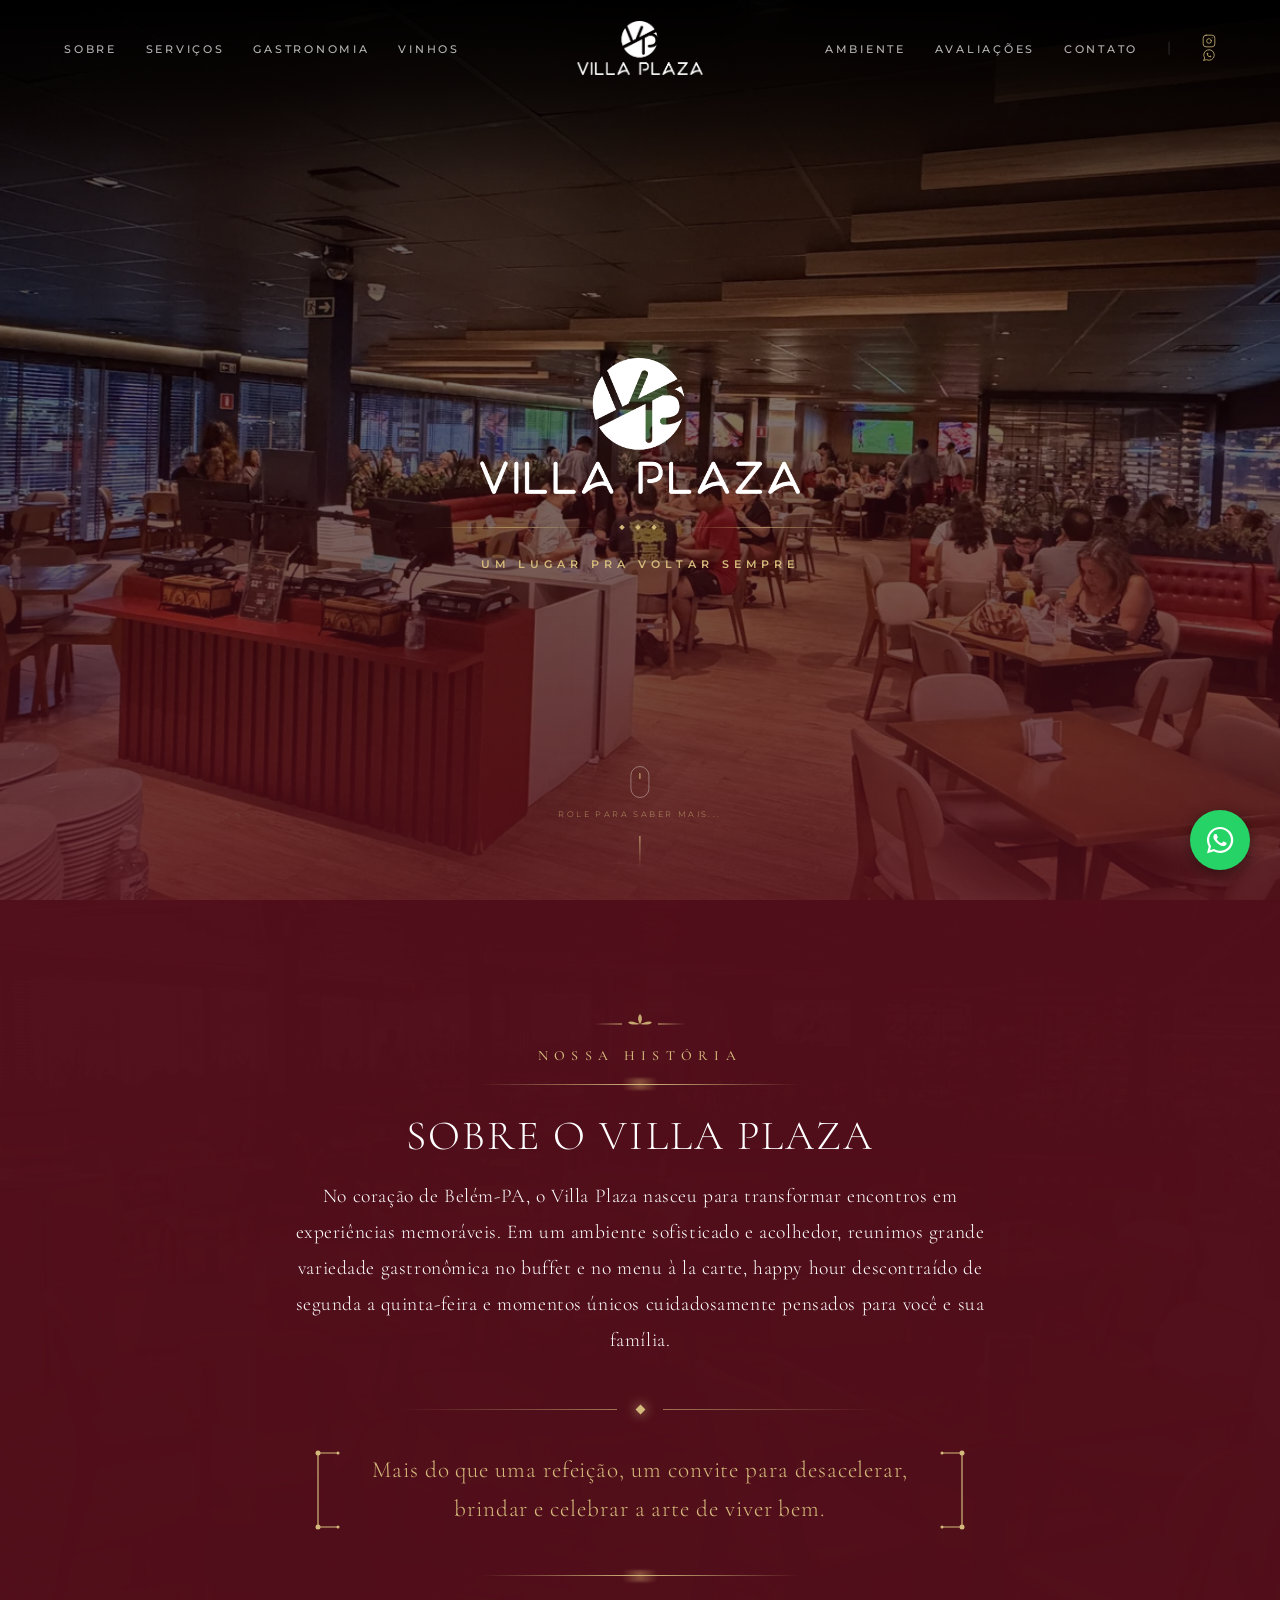
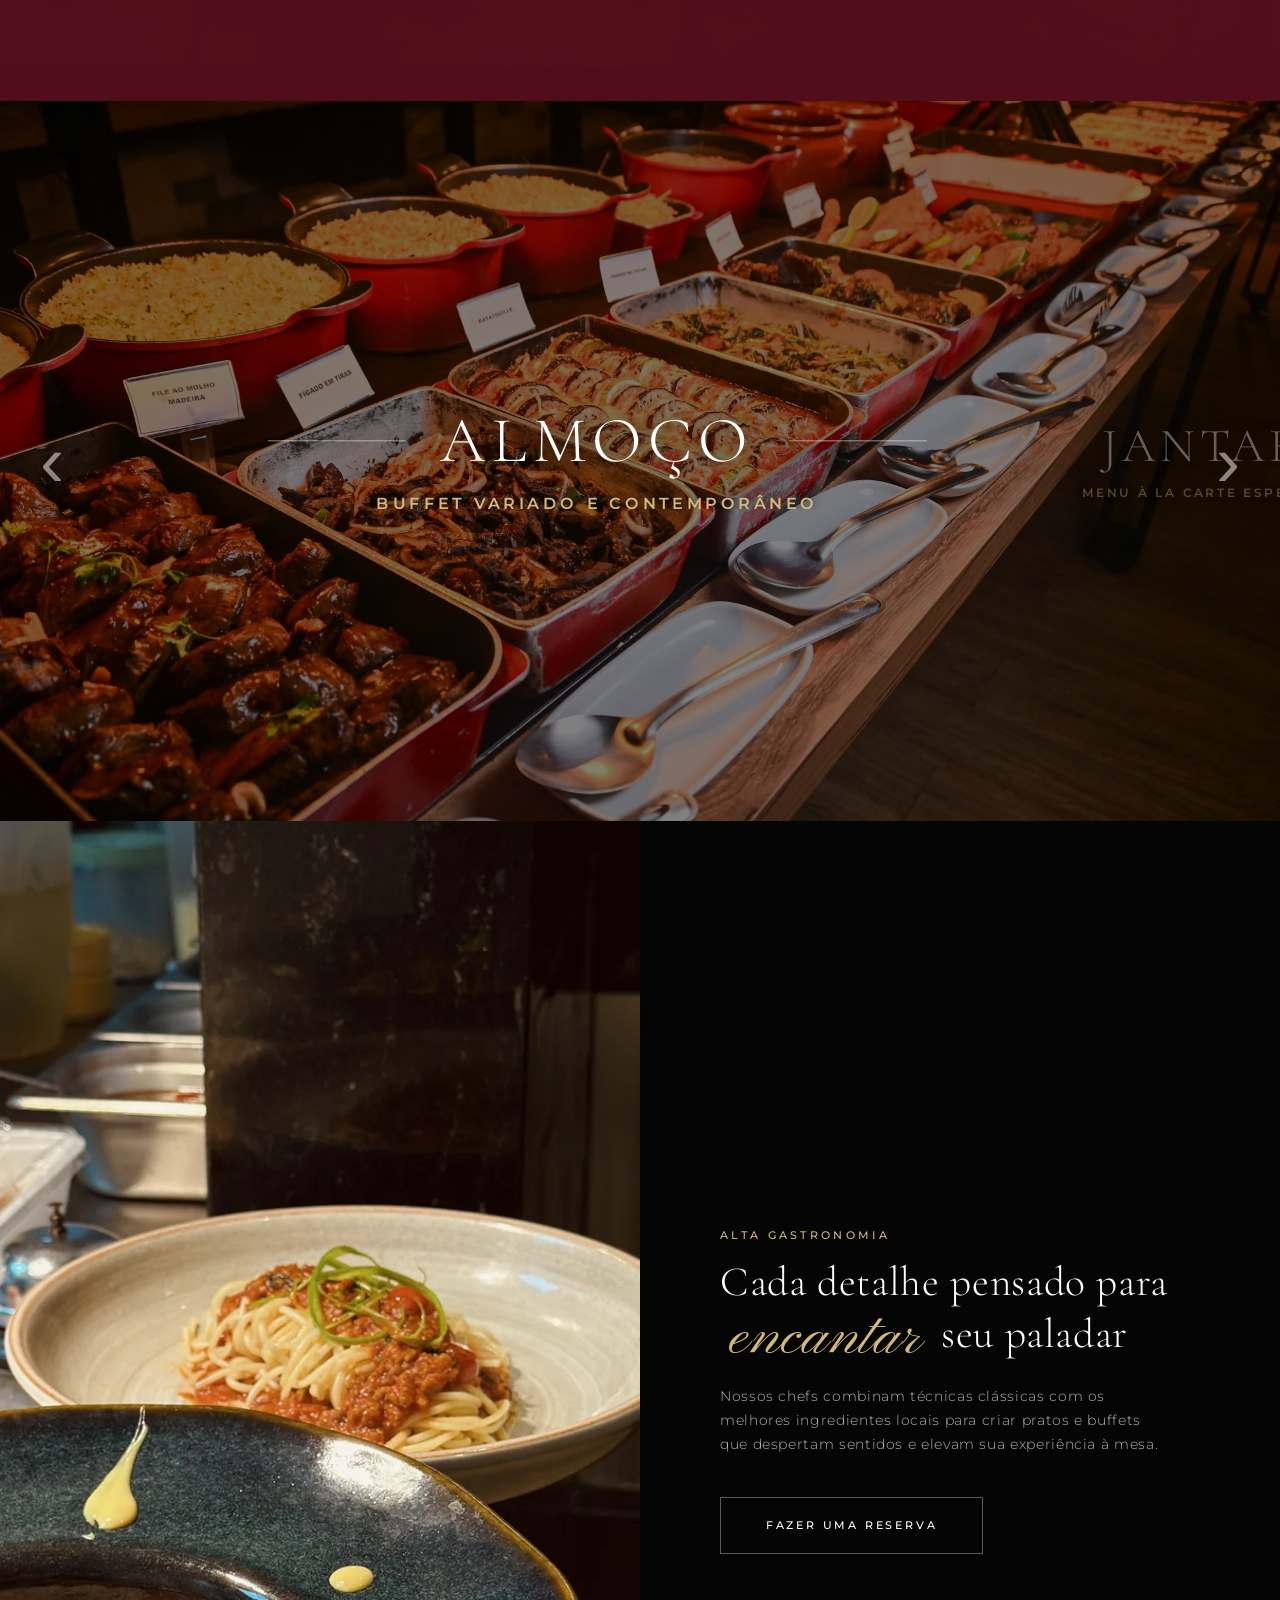
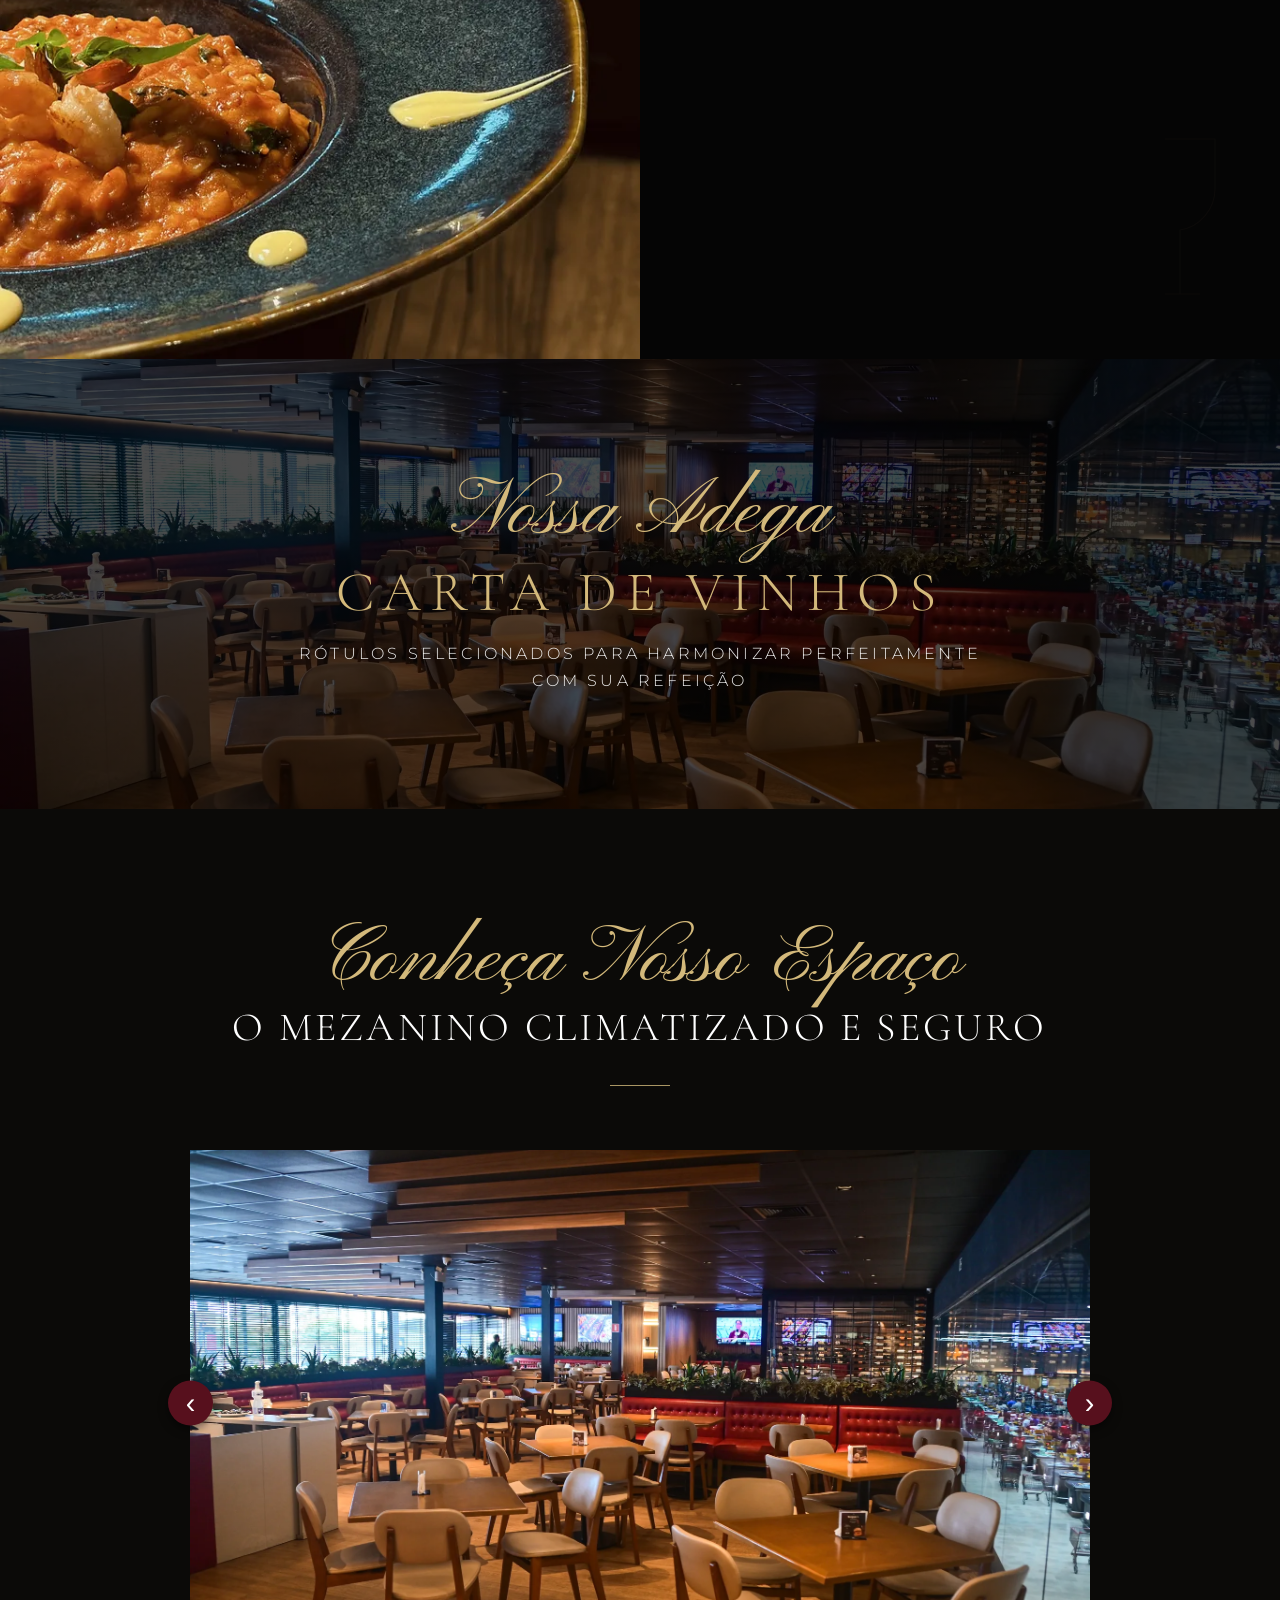
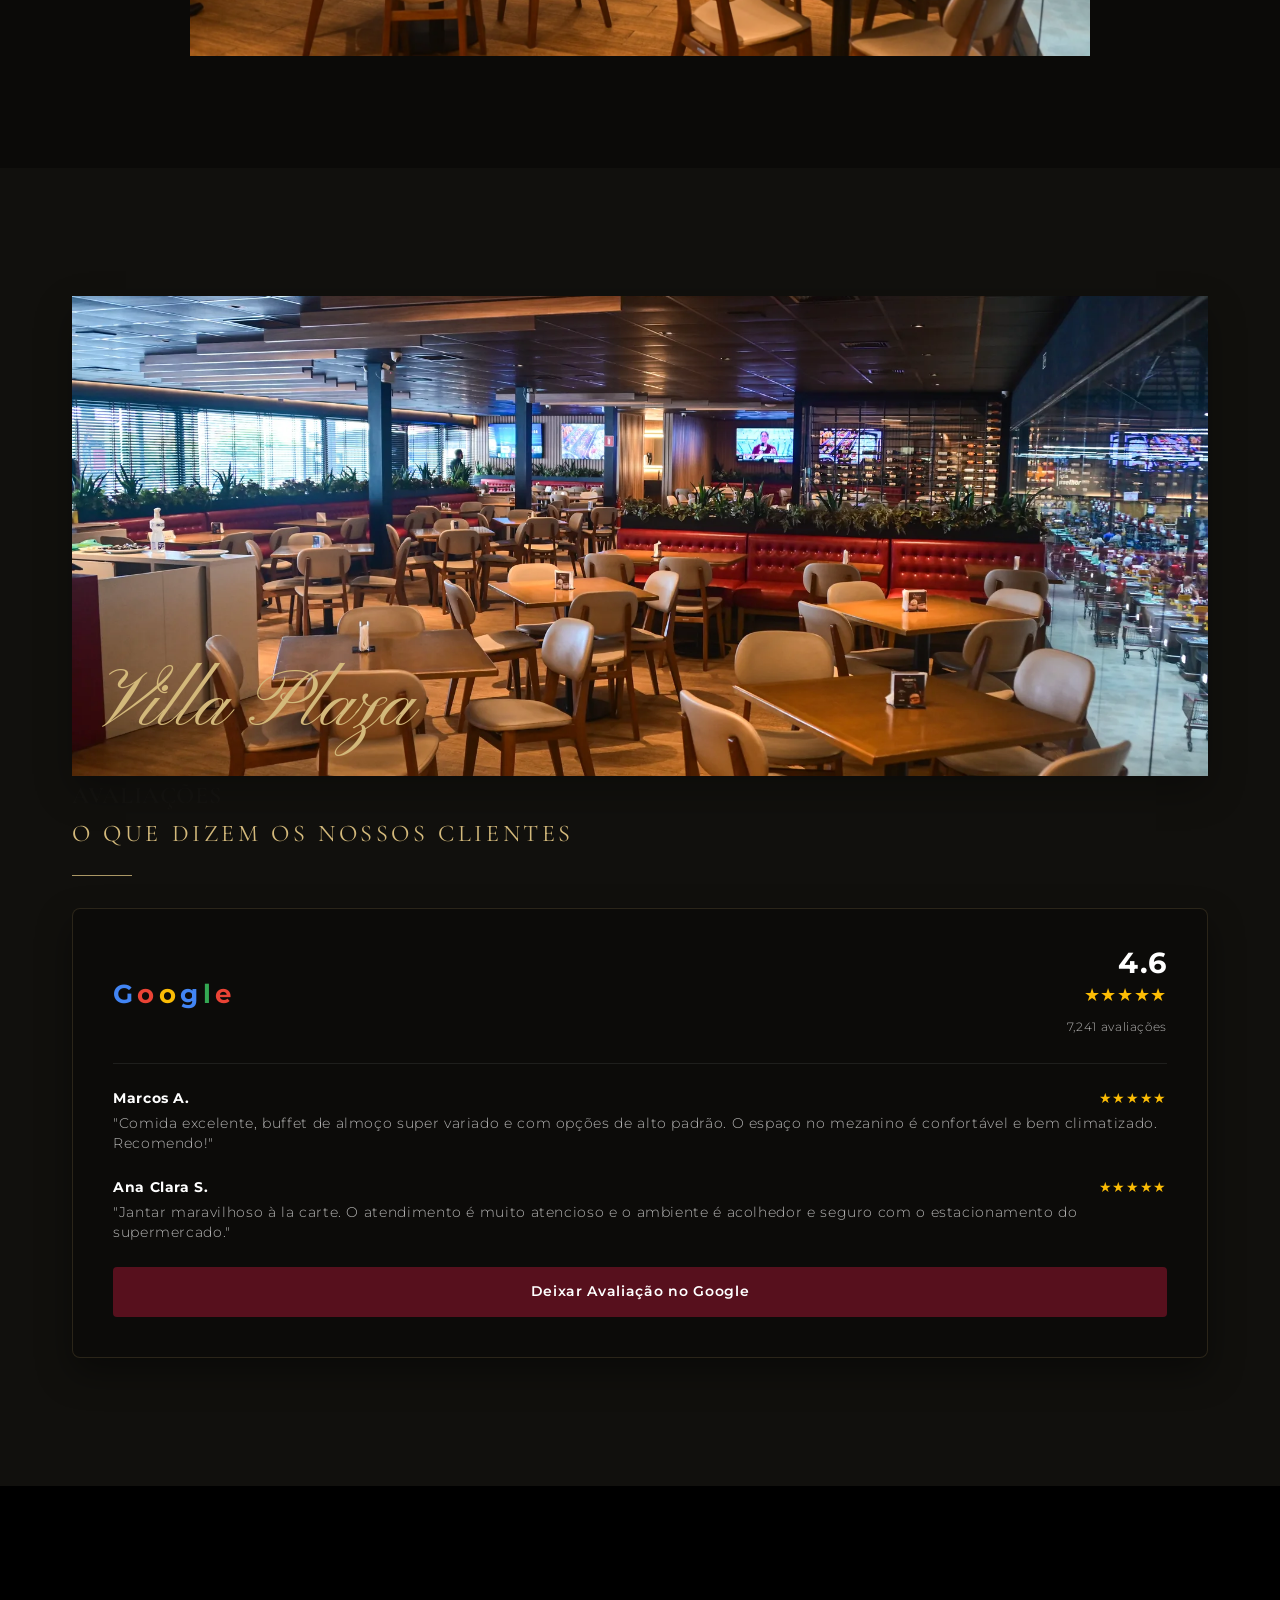
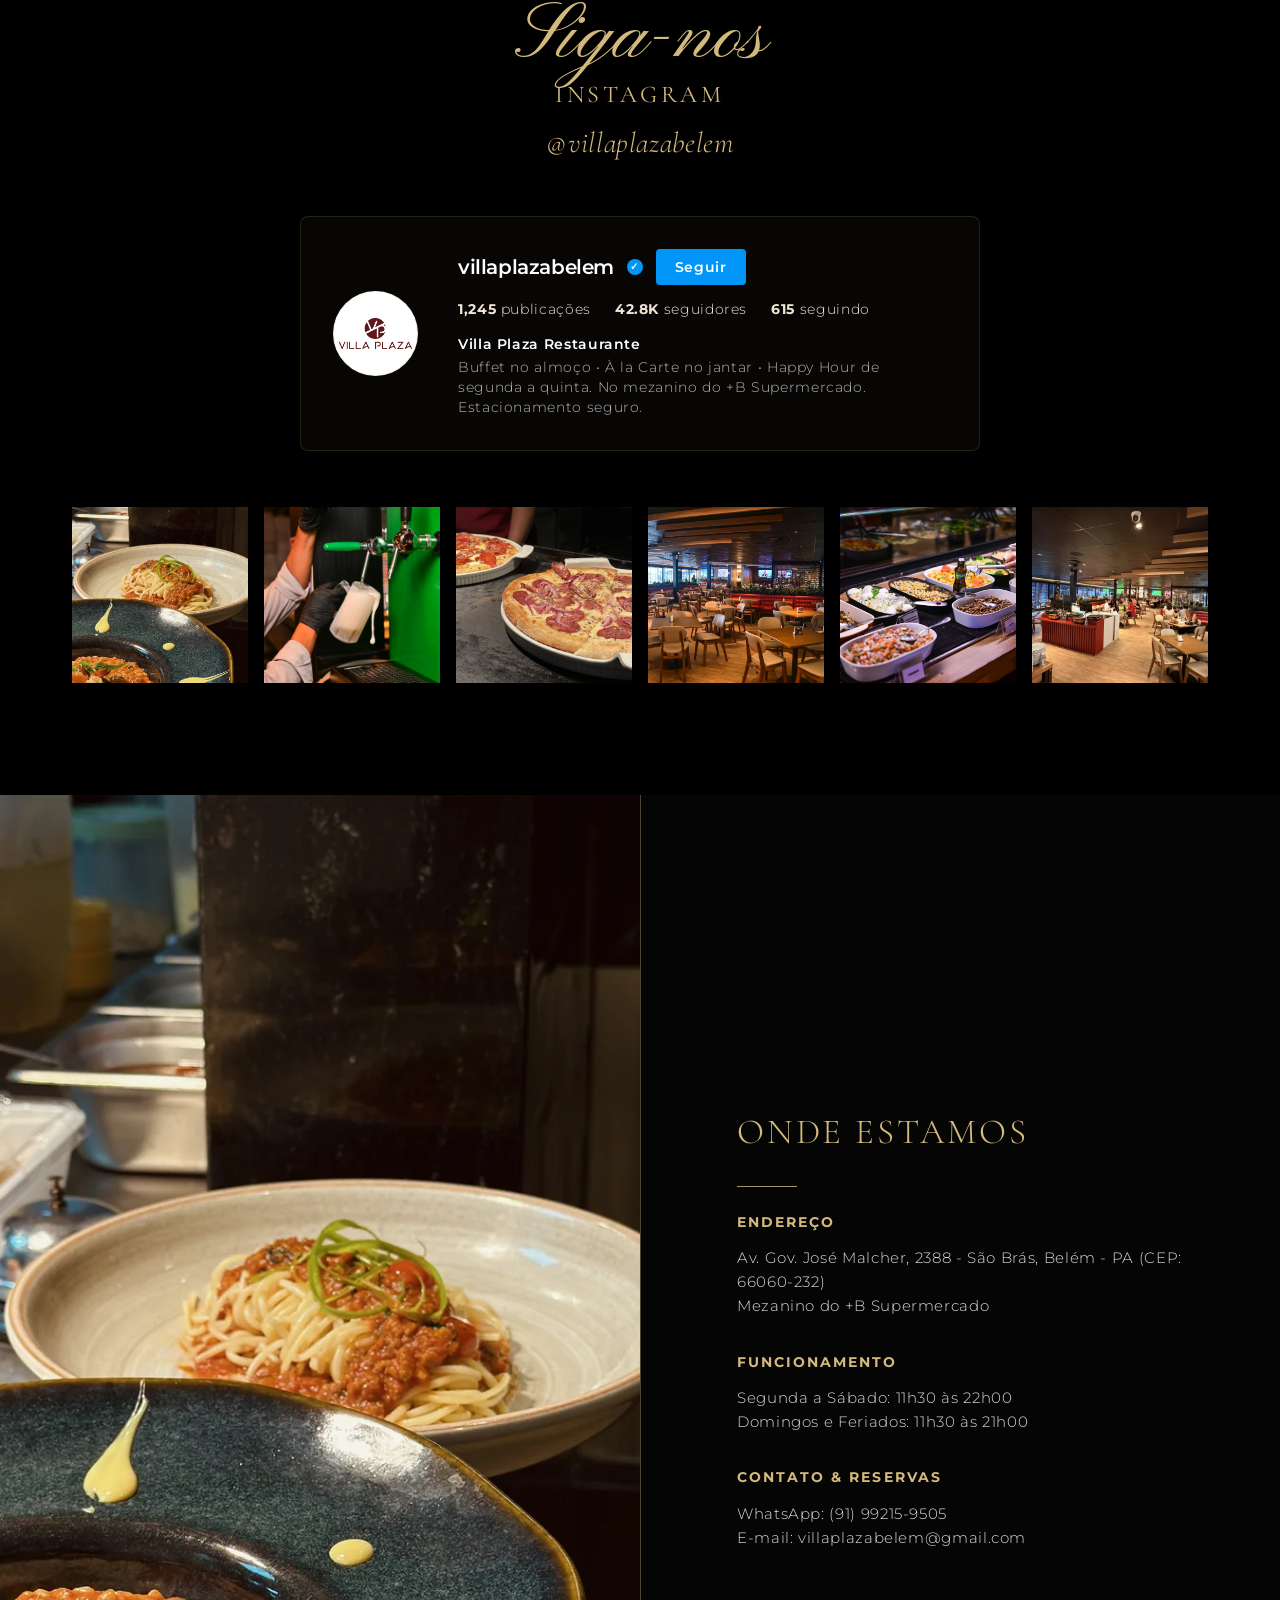
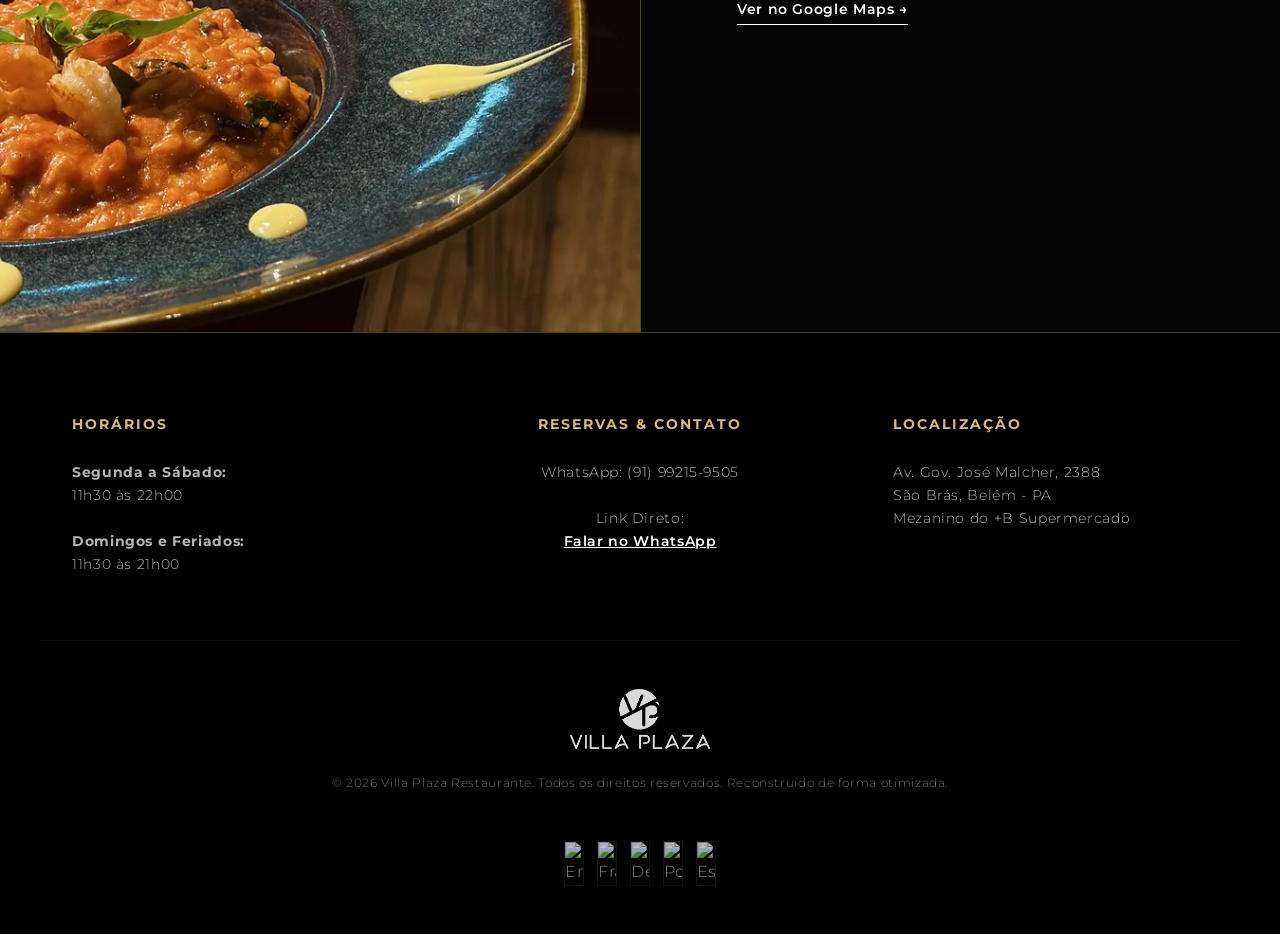
==== Sites REF/site-ref-3-mistura/index.html @ 9d59c3a2 "feat(site): versão inicial do site Villa Plaza Restaurante com seções hero, história, showcase, gast" ====
<!DOCTYPE html>
<html lang="pt-BR">
<head>
    <meta charset="UTF-8">
    <meta name="viewport" content="width=device-width, initial-scale=1.0">
    <title>Villa Plaza Restaurante - Belém - PA | Um lugar pra voltar sempre</title>
    <meta name="description" content="O Villa Plaza é um restaurante completo em Belém, ideal para todos os momentos. Buffet no almoço, jantar à la carte e happy hour de segunda a quinta. Localizado no mezanino do +B Supermercado.">
    <link rel="icon" type="image/png" href="../../assets/Logos/villa_plaza_logo_color.webp">
    
    <!-- Google Fonts: Cormorant Garamond (luxury serif) & Montserrat (clean sans-serif) & Pinyon Script (elegant cursive calligraphy) -->
    <link rel="preconnect" href="https://fonts.googleapis.com">
    <link rel="preconnect" href="https://fonts.gstatic.com" crossorigin>
    <link href="https://fonts.googleapis.com/css2?family=Cormorant+Garamond:ital,wght@0,300;0,400;0,500;0,600;0,700;1,300;1,400&family=Montserrat:wght@200;300;400;500;600;700&family=Pinyon+Script&display=swap" rel="stylesheet">
    
    <link rel="stylesheet" href="index.css">
</head>
<body>

    <!-- Transparent Fixed Header Navigation (Split Menu Style) -->
    <header class="header" id="navbar">
        <div class="header-container">
            <!-- Left Navigation Menu (Desktop Only) -->
            <nav class="nav-desktop nav-left">
                <ul class="nav-links">
                    <li><a href="#sobre" class="nav-link">Sobre</a></li>
                    <li><a href="#experiencia" class="nav-link">Serviços</a></li>
                    <li><a href="#gastronomia" class="nav-link">Gastronomia</a></li>
                    <li><a href="#vinhos" class="nav-link">Vinhos</a></li>
                </ul>
            </nav>

            <!-- Center Logo Link -->
            <a href="#home" class="logo-link" aria-label="Voltar ao topo">
                <div class="center-logo-wrapper">
                    <img src="../../assets/Logos/villa_plaza_logo_white.webp" alt="Villa Plaza Logo" class="header-logo">
                </div>
            </a>

            <!-- Right Navigation & Socials (Desktop Only + Mobile Hamburguer Alignment) -->
            <div class="header-right-side">
                <nav class="nav-desktop nav-right">
                    <ul class="nav-links">
                        <li><a href="#ambiente" class="nav-link">Ambiente</a></li>
                        <li><a href="#avaliacoes" class="nav-link">Avaliações</a></li>
                        <li><a href="#contato" class="nav-link">Contato</a></li>
                    </ul>
                </nav>
                <span class="header-separator">|</span>
                <div class="header-socials">
                    <a href="https://www.instagram.com/villaplazabelem" target="_blank" class="header-social-link" aria-label="Siga-nos no Instagram">
                        <svg class="header-social-icon" viewBox="0 0 24 24" fill="none" stroke="currentColor" stroke-width="1.5" stroke-linecap="round" stroke-linejoin="round">
                            <rect x="2" y="2" width="20" height="20" rx="5" ry="5"></rect>
                            <path d="M16 11.37A4 4 0 1 1 12.63 8 4 4 0 0 1 16 11.37z"></path>
                            <line x1="17.5" y1="6.5" x2="17.51" y2="6.5"></line>
                        </svg>
                    </a>
                    <a href="https://wa.me/5591992159505?text=Olá,%20gostaria%20de%20fazer%20uma%20reserva%20no%20Villa%20Plaza!" target="_blank" class="header-social-link" aria-label="Fale conosco no WhatsApp">
                        <svg class="header-social-icon" viewBox="0 0 24 24" fill="none" stroke="currentColor" stroke-width="1.5" stroke-linecap="round" stroke-linejoin="round">
                            <path d="M3 21l1.65-3.8a9 9 0 1 1 3.4 2.9l-5.05 .9" />
                            <path d="M9 10a.5.5 0 0 0 1 0v-1a.5.5 0 0 0-1 0v1a5 5 0 0 0 5 5h1a.5.5 0 0 0 0-1h-1a.5.5 0 0 0 0 1" />
                        </svg>
                    </a>
                </div>
            </div>

            <!-- Hamburger Button -->
            <button class="hamburger" id="hamburgerBtn" aria-label="Abrir Menu">
                <span></span>
                <span></span>
                <span></span>
            </button>
        </div>
    </header>

    <!-- Mobile Drawer Overlay & Drawer -->
    <div class="mobile-overlay" id="mobileOverlay"></div>
    <nav class="mobile-nav" id="mobileNav">
        <div class="drawer-logo-wrapper" style="text-align: center; margin-bottom: 2.5rem;">
            <img src="../../assets/Logos/villa_plaza_logo_white.webp" alt="Villa Plaza" class="drawer-logo" style="height: 50px; width: auto; margin: 0 auto;">
        </div>
        <a href="#sobre" class="mobile-nav-link">Sobre</a>
        <a href="#experiencia" class="mobile-nav-link">Serviços</a>
        <a href="#gastronomia" class="mobile-nav-link">Gastronomia</a>
        <a href="#vinhos" class="mobile-nav-link">Vinhos</a>
        <a href="#ambiente" class="mobile-nav-link">Ambiente</a>
        <a href="#avaliacoes" class="mobile-nav-link">Avaliações</a>
        <a href="#contato" class="mobile-nav-link">Contato e Localização</a>
        
        <div class="mobile-socials" style="margin-top: auto; display: flex; gap: 1.5rem; padding-top: 2rem;">
            <a href="https://www.instagram.com/villaplazabelem" target="_blank" style="color: var(--wine-cream);" aria-label="Siga-nos no Instagram">
                <svg viewBox="0 0 24 24" fill="none" stroke="currentColor" stroke-width="1.5" stroke-linecap="round" stroke-linejoin="round" style="width: 22px; height: 22px;">
                    <rect x="2" y="2" width="20" height="20" rx="5" ry="5"></rect>
                    <path d="M16 11.37A4 4 0 1 1 12.63 8 4 4 0 0 1 16 11.37z"></path>
                    <line x1="17.5" y1="6.5" x2="17.51" y2="6.5"></line>
                </svg>
            </a>
            <a href="https://wa.me/5591992159505?text=Olá,%20gostaria%20de%20fazer%20uma%20reserva%20no%20Villa%20Plaza!" target="_blank" style="color: var(--wine-cream);" aria-label="Fale conosco no WhatsApp">
                <svg viewBox="0 0 24 24" fill="none" stroke="currentColor" stroke-width="1.5" stroke-linecap="round" stroke-linejoin="round" style="width: 22px; height: 22px;">
                    <path d="M3 21l1.65-3.8a9 9 0 1 1 3.4 2.9l-5.05 .9" />
                    <path d="M9 10a.5.5 0 0 0 1 0v-1a.5.5 0 0 0-1 0v1a5 5 0 0 0 5 5h1a.5.5 0 0 0 0-1h-1a.5.5 0 0 0 0 1" />
                </svg>
            </a>
        </div>
    </nav>

    <!-- S1 TOPO HERO (Image Background with Parallax) -->
    <section id="home" class="hero parallax-container">
        <div class="hero-bg">
            <img src="../../assets/S2 Sobre Nossa Historia/sobre_ambiente_restaurante.webp" class="parallax-img" alt="Salão Villa Plaza com Clientes">
        </div>
        
        <div class="hero-overlay-dark"></div>

        <div class="hero-content">
            <div class="hero-logo">
                <img src="../../assets/Logos/villa_plaza_logo_white.webp" alt="Villa Plaza Logo">
            </div>
            
            <div class="hero-divider">
                <span class="line"></span>
                <span class="diamonds">◆ ◆ ◆</span>
                <span class="line"></span>
            </div>
            <p class="hero-tagline">Um lugar pra voltar sempre</p>
        </div>

        <div class="hero-explore-indicator">
            <div class="mouse-icon">
                <div class="mouse-wheel"></div>
            </div>
            <span>Role para saber mais...</span>
            <div class="hero-explore-line"></div>
        </div>
    </section>

    <!-- S2 NOSSA HISTÓRIA (Parallax background with gold leaf ornaments) -->
    <section id="sobre" class="historia-section parallax-container">
        <img src="../../assets/S1 TOPO HERO/hero_salao_principal.webp" class="parallax-img" alt="Nossa História">
        <div class="historia-overlay"></div>
        <div class="historia-content">
            <!-- Leaf Ornament (SVG) -->
            <div class="historia-ornament reveal-up">
                <svg width="120" height="24" viewBox="0 0 120 24" fill="none" xmlns="http://www.w3.org/2000/svg">
                    <path d="M 60 12 C 57.5 9, 57.5 4, 60 2 C 62.5 4, 62.5 9, 60 12" fill="var(--wine-gold)" opacity="0.9"/>
                    <path d="M 60 12 C 56 11, 51 8, 48 10.5 C 50.5 13, 55.5 13, 60 12" fill="var(--wine-gold)" opacity="0.9"/>
                    <path d="M 60 12 C 64 11, 69 8, 72 10.5 C 69.5 13, 64.5 13, 60 12" fill="var(--wine-gold)" opacity="0.9"/>
                    <path d="M 15 12 L 42 12" stroke="url(#leaf-grad-left)" stroke-width="1.2"/>
                    <path d="M 78 12 L 105 12" stroke="url(#leaf-grad-right)" stroke-width="1.2"/>
                    
                    <defs>
                        <linearGradient id="leaf-grad-left" x1="15" y1="12" x2="42" y2="12" gradientUnits="userSpaceOnUse">
                            <stop offset="0%" stop-color="var(--wine-gold)" stop-opacity="0"/>
                            <stop offset="100%" stop-color="var(--wine-gold)" stop-opacity="0.85"/>
                        </linearGradient>
                        <linearGradient id="leaf-grad-right" x1="78" y1="12" x2="105" y2="12" gradientUnits="userSpaceOnUse">
                            <stop offset="0%" stop-color="var(--wine-gold)" stop-opacity="0.85"/>
                            <stop offset="100%" stop-color="var(--wine-gold)" stop-opacity="0"/>
                        </linearGradient>
                    </defs>
                </svg>
            </div>

            <!-- Mini-Title -->
            <h3 class="historia-mini-title reveal-up" style="transition-delay: 0.05s;">NOSSA HISTÓRIA</h3>

            <!-- Divider -->
            <div class="divider-glow reveal-up" style="transition-delay: 0.1s;"></div>

            <!-- Headline -->
            <h2 class="historia-headline reveal-up" style="transition-delay: 0.15s;">SOBRE O VILLA PLAZA</h2>

            <!-- Paragraph -->
            <p class="historia-paragraph reveal-up" style="transition-delay: 0.2s;">
                No coração de Belém-PA, o Villa Plaza nasceu para transformar encontros em experiências memoráveis. Em um ambiente sofisticado e acolhedor, reunimos grande variedade gastronômica no buffet e no menu à la carte, happy hour descontraído de segunda a quinta-feira e momentos únicos cuidadosamente pensados para você e sua família.
            </p>

            <!-- Diamond Divider -->
            <div class="divider-diamond reveal-up" style="transition-delay: 0.25s;">
                <span class="line left"></span>
                <span class="diamond"></span>
                <span class="line right"></span>
            </div>

            <!-- Highlighted block inside bracket svgs -->
            <div class="highlighted-container reveal-up" style="transition-delay: 0.3s;">
                <!-- Left Bracket -->
                <svg class="bracket-svg bracket-left" width="30" height="90" viewBox="0 0 30 90" fill="none" xmlns="http://www.w3.org/2000/svg">
                    <path d="M 28 8 L 8 8 L 8 82 L 28 82" stroke="var(--wine-gold)" stroke-width="1.2" stroke-linecap="square"/>
                    <circle cx="8" cy="8" r="2.5" fill="var(--wine-gold)"/>
                    <circle cx="8" cy="82" r="2.5" fill="var(--wine-gold)"/>
                    <circle cx="28" cy="8" r="1.5" fill="var(--wine-gold)"/>
                    <circle cx="28" cy="82" r="1.5" fill="var(--wine-gold)"/>
                </svg>
                
                <p class="highlighted-text">
                    Mais do que uma refeição, um convite para desacelerar,<br>brindar e celebrar a arte de viver bem.
                </p>

                <!-- Right Bracket -->
                <svg class="bracket-svg bracket-right" width="30" height="90" viewBox="0 0 30 90" fill="none" xmlns="http://www.w3.org/2000/svg">
                    <path d="M 2 8 L 22 8 L 22 82 L 2 82" stroke="var(--wine-gold)" stroke-width="1.2" stroke-linecap="square"/>
                    <circle cx="22" cy="8" r="2.5" fill="var(--wine-gold)"/>
                    <circle cx="22" cy="82" r="2.5" fill="var(--wine-gold)"/>
                    <circle cx="2" cy="8" r="1.5" fill="var(--wine-gold)"/>
                    <circle cx="2" cy="82" r="1.5" fill="var(--wine-gold)"/>
                </svg>
            </div>

            <!-- Bottom Glow Divider -->
            <div class="divider-glow reveal-up" style="transition-delay: 0.35s; margin-top: 2rem;"></div>
        </div>
    </section>

    <!-- S3 EXPERIÊNCIAS / CARRETEL (Showcase Style - Print 2) -->
    <section class="showcase-section" id="experiencia">
        <div class="showcase-backgrounds">
            <div class="showcase-bg active" style="background-image: linear-gradient(rgba(0,0,0,0.5), rgba(0,0,0,0.5)), url('../../assets/S4 Gastronomia/gastronomia_buffet_pratos_quentes.webp');"></div>
            <div class="showcase-bg" style="background-image: linear-gradient(rgba(0,0,0,0.5), rgba(0,0,0,0.5)), url('../../assets/S4 Gastronomia/gastronomia_pizzas_calabresa_portuguesa_horizontal.webp');"></div>
            <div class="showcase-bg" style="background-image: linear-gradient(rgba(0,0,0,0.5), rgba(0,0,0,0.5)), url('../../assets/S3 Experiencia/experiencia_chopp_heineken.webp');"></div>
            <div class="showcase-bg" style="background-image: linear-gradient(rgba(0,0,0,0.5), rgba(0,0,0,0.5)), url('../../assets/S3 Experiencia/experiencia_servico_garcom.webp');"></div>
        </div>
        
        <div class="showcase-carousel-wrapper">
            <div class="showcase-track">
                <!-- Slide 1: Almoço -->
                <div class="showcase-slide active" data-index="0">
                    <h3 class="showcase-title">ALMOÇO</h3>
                    <span class="showcase-subtitle">Buffet Variado e Contemporâneo</span>
                </div>
                <!-- Slide 2: Jantar -->
                <div class="showcase-slide" data-index="1">
                    <h3 class="showcase-title">JANTAR</h3>
                    <span class="showcase-subtitle">Menu à la Carte Especial</span>
                </div>
                <!-- Slide 3: Happy Hour -->
                <div class="showcase-slide" data-index="2">
                    <h3 class="showcase-title">HAPPY HOUR</h3>
                    <span class="showcase-subtitle">Chopp Gelado & Drinks</span>
                </div>
                <!-- Slide 4: Eventos -->
                <div class="showcase-slide" data-index="3">
                    <h3 class="showcase-title">EVENTOS</h3>
                    <span class="showcase-subtitle">Espaços Variados e Climatizados</span>
                </div>
            </div>
        </div>

        <!-- Carousel navigation helpers -->
        <button class="showcase-nav-arrow arrow-left" aria-label="Anterior">&lsaquo;</button>
        <button class="showcase-nav-arrow arrow-right" aria-label="Próximo">&rsaquo;</button>
    </section>

    <!-- S4 GASTRONOMIA (Ref 0 Double Column Style, split image left, content right) -->
    <section id="gastronomia" class="split-section">
        <!-- Left Image -->
        <div class="split-img-side reveal-up">
            <img src="../../assets/S4 Gastronomia/gastronomia_risoto_camarao_espaguete_vertical.webp" alt="Risoto com Camarão Villa Plaza">
        </div>
        
        <!-- Right Content -->
        <div class="split-content-side reveal-up" style="transition-delay: 0.1s;">
            <span class="split-tag">Alta Gastronomia</span>
            <h2 class="split-title">Cada detalhe pensado para <span class="italic-script">encantar</span> seu paladar</h2>
            <p class="split-text">
                Nossos chefs combinam técnicas clássicas com os melhores ingredientes locais para criar pratos e buffets que despertam sentidos e elevam sua experiência à mesa.
            </p>

            <div style="align-self: flex-start;">
                <a href="https://wa.me/5591992159505?text=Olá,%20gostaria%20de%20reservar%20uma%20mesa%20no%20Villa%20Plaza!" target="_blank" rel="noopener" class="btn-gold-outline">Fazer uma Reserva</a>
            </div>

            <!-- Wine Glass Watermark -->
            <div class="glass-watermark">
                <svg viewBox="0 0 100 200" fill="none" stroke="rgba(211, 185, 123, 0.04)" stroke-width="1.2">
                    <path d="M25 20h50v50c0 20-15 38-35 41v64H25m15 0h20" />
                </svg>
            </div>
        </div>
    </section>

    <!-- S6 CARTA DE VINHOS (Ref 1 Banner Style, adapted for dark theme) -->
    <section class="vinhos-banner-section" id="vinhos">
        <div class="vinhos-banner-bg" style="background-image: linear-gradient(rgba(0,0,0,0.7), rgba(0,0,0,0.7)), url('../../assets/S1 TOPO HERO/hero_salao_principal.webp');"></div>
        <div class="banner-content text-center">
            <span class="cursive-subtitle" style="font-family: var(--font-script); font-size: 5rem; letter-spacing: normal;">Nossa Adega</span>
            <h2 class="banner-title gold-serif-title" style="font-family: var(--font-display);">CARTA DE VINHOS</h2>
            <p class="banner-desc">Rótulos selecionados para harmonizar perfeitamente com sua refeição</p>
        </div>
    </section>

    <!-- S7 AMBIENTE (Ref 2 Ambient Carousel Style, adapted for dark theme) -->
    <section class="ambient-section" id="ambiente">
        <div class="section-container">
            <div class="section-header text-center">
                <span class="cursive-subtitle" style="font-family: var(--font-script); font-size: 5rem; letter-spacing: normal;">Conheça Nosso Espaço</span>
                <h2 class="top-header-title white-text" style="font-family: var(--font-display);">O Mezanino Climatizado e Seguro</h2>
                <div class="section-divider center-divider"></div>
            </div>
            
            <!-- Carousel Slider Container -->
            <div class="ambient-carousel-wrapper">
                <button class="carousel-arrow arrow-prev" aria-label="Slide anterior">&lsaquo;</button>
                
                <div class="carousel-track-container">
                    <div class="carousel-track">
                        <div class="carousel-slide active">
                            <img src="../../assets/S6 Local/local_interior_design.webp" alt="Design de Interiores Villa Plaza">
                        </div>
                        <div class="carousel-slide">
                            <img src="../../assets/S1 TOPO HERO/hero_salao_principal.webp" alt="Salão Principal Climatizado">
                        </div>
                        <div class="carousel-slide">
                            <img src="../../assets/S2 Sobre Nossa Historia/sobre_ambiente_restaurante.webp" alt="Espaço Confortável para Família">
                        </div>
                        <div class="carousel-slide">
                            <img src="../../assets/S3 Experiencia/experiencia_chopp_heineken.webp" alt="Happy Hour Confortável">
                        </div>
                        <div class="carousel-slide">
                            <img src="../../assets/S4 Gastronomia/gastronomia_pizza_calabresa_horizontal.webp" alt="Pizza Quentinha">
                        </div>
                        <div class="carousel-slide">
                            <img src="../../assets/S3 Experiencia/experiencia_servico_garcom.webp" alt="Atendimento de Excelência">
                        </div>
                    </div>
                </div>
                
                <button class="carousel-arrow arrow-next" aria-label="Próximo slide">&rsaquo;</button>
            </div>
        </div>
    </section>

    <!-- S8 AVALIAÇÕES GOOGLE (Ref 1 Sobre Grid adaptation, adapted for dark glassmorphism) -->
    <section class="sobre-section" id="avaliacoes">
        <div class="section-container sobre-grid">
            <div class="sobre-image-wrapper">
                <img src="../../assets/S6 Local/local_interior_design.webp" alt="Detalhe do Design de Interiores" class="section-img">
                <span class="cursive-overlay-text-left" style="font-family: var(--font-script); font-size: 5rem; letter-spacing: normal;">Villa Plaza</span>
            </div>
            
            <div class="sobre-content">
                <h2 class="section-title-large white-text" style="font-family: var(--font-display);">AVALIAÇÕES</h2>
                <h3 class="section-subtitle-serif gold-serif-title" style="font-family: var(--font-display);">O que dizem os nossos clientes</h3>
                <div class="section-divider"></div>
                
                <!-- Google Reviews Card -->
                <div class="google-reviews-card">
                    <div class="reviews-card-header">
                        <div class="google-logo-wrapper">
                            <span class="google-letter g-blue">G</span>
                            <span class="google-letter g-red">o</span>
                            <span class="google-letter g-yellow">o</span>
                            <span class="google-letter g-blue">g</span>
                            <span class="google-letter g-green">l</span>
                            <span class="google-letter g-red">e</span>
                        </div>
                        <div class="rating-summary">
                            <span class="rating-num">4.6</span>
                            <div class="rating-stars">★★★★★</div>
                            <span class="rating-reviews-count">7,241 avaliações</span>
                        </div>
                    </div>
                    
                    <div class="reviews-list">
                        <div class="review-item">
                            <div class="review-meta">
                                <strong style="color: var(--wine-white);">Marcos A.</strong>
                                <span class="review-stars">★★★★★</span>
                            </div>
                            <p class="review-text">"Comida excelente, buffet de almoço super variado e com opções de alto padrão. O espaço no mezanino é confortável e bem climatizado. Recomendo!"</p>
                        </div>
                        <div class="review-item">
                            <div class="review-meta">
                                <strong style="color: var(--wine-white);">Ana Clara S.</strong>
                                <span class="review-stars">★★★★★</span>
                            </div>
                            <p class="review-text">"Jantar maravilhoso à la carte. O atendimento é muito atencioso e o ambiente é acolhedor e seguro com o estacionamento do supermercado."</p>
                        </div>
                    </div>
                    <a href="https://g.page/r/CWxGzzMgnjfoEBM/review" target="_blank" rel="noopener" class="btn-google-review">Deixar Avaliação no Google</a>
                </div>
            </div>
        </div>
    </section>

    <!-- S9 REDES SOCIAIS / INSTAGRAM (Ref 1 Instagram Widget adaptation, adapted for dark glassmorphism) -->
    <section class="instagram-section">
        <div class="section-container text-center">
            <span class="cursive-subtitle" style="font-family: var(--font-script); font-size: 5rem; letter-spacing: normal;">Siga-nos</span>
            <h2 class="section-title gold-serif-title" style="font-family: var(--font-display);">INSTAGRAM</h2>
            <p class="instagram-handle"><a href="https://www.instagram.com/villaplazabelem" target="_blank" rel="noopener">@villaplazabelem</a></p>
            
            <!-- Instagram Profile Header Widget -->
            <div class="instagram-profile-header">
                <div class="profile-avatar">
                    <img src="../../assets/Logos/villa_plaza_logo_color.webp" alt="Villa Plaza Logo">
                </div>
                <div class="profile-info">
                    <div class="profile-username-row">
                        <span class="profile-username">villaplazabelem</span>
                        <span class="verified-badge" title="Conta verificada">✓</span>
                        <a href="https://www.instagram.com/villaplazabelem" target="_blank" rel="noopener" class="btn-insta-follow">Seguir</a>
                    </div>
                    <div class="profile-stats-row">
                        <span class="stat-item"><strong>1,245</strong> publicações</span>
                        <span class="stat-item"><strong>42.8K</strong> seguidores</span>
                        <span class="stat-item"><strong>615</strong> seguindo</span>
                    </div>
                    <div class="profile-bio">
                        <strong class="bio-title">Villa Plaza Restaurante</strong>
                        <p class="bio-text">Buffet no almoço • À la Carte no jantar • Happy Hour de segunda a quinta. No mezanino do +B Supermercado. Estacionamento seguro.</p>
                    </div>
                </div>
            </div>
            
            <!-- Grid showing 6 posts -->
            <div class="instagram-grid">
                <div class="instagram-item">
                    <img src="../../assets/S4 Gastronomia/gastronomia_risoto_camarao_espaguete_vertical.webp" alt="Prato Risoto" class="insta-img">
                    <div class="insta-overlay"><span class="insta-stat">❤ 345</span><span class="insta-stat">💬 14</span></div>
                </div>
                <div class="instagram-item">
                    <img src="../../assets/S3 Experiencia/experiencia_chopp_heineken.webp" alt="Happy Hour Chopp" class="insta-img">
                    <div class="insta-overlay"><span class="insta-stat">❤ 512</span><span class="insta-stat">💬 29</span></div>
                </div>
                <div class="instagram-item">
                    <img src="../../assets/S4 Gastronomia/gastronomia_pizzas_calabresa_portuguesa_horizontal.webp" alt="Pizza" class="insta-img">
                    <div class="insta-overlay"><span class="insta-stat">❤ 428</span><span class="insta-stat">💬 18</span></div>
                </div>
                <div class="instagram-item">
                    <img src="../../assets/S6 Local/local_interior_design.webp" alt="Ambiente Interno" class="insta-img">
                    <div class="insta-overlay"><span class="insta-stat">❤ 289</span><span class="insta-stat">💬 8</span></div>
                </div>
                <div class="instagram-item">
                    <img src="../../assets/S4 Gastronomia/gastronomia_buffet_saladas_selecao.webp" alt="Buffet Salada" class="insta-img">
                    <div class="insta-overlay"><span class="insta-stat">❤ 198</span><span class="insta-stat">💬 5</span></div>
                </div>
                <div class="instagram-item">
                    <img src="../../assets/S2 Sobre Nossa Historia/sobre_ambiente_restaurante.webp" alt="Salão" class="insta-img">
                    <div class="insta-overlay"><span class="insta-stat">❤ 376</span><span class="insta-stat">💬 22</span></div>
                </div>
            </div>
        </div>
    </section>

    <!-- S10 CONTATO & ONDE ESTAMOS (Ref 2 Location Layout Style, adapted for dark theme) -->
    <section class="location-section" id="contato">
        <div class="location-layout">
            <!-- Left Side Image -->
            <div class="location-image-side">
                <img src="../../assets/S4 Gastronomia/gastronomia_risoto_camarao_espaguete_vertical.webp" alt="Prato Assinatura Villa Plaza" class="plate-img">
            </div>
            
            <!-- Right Details Block -->
            <div class="location-details-side">
                <h2 class="location-side-title" style="font-family: var(--font-display);">Onde Estamos</h2>
                <div class="section-divider"></div>
                
                <div class="location-block">
                    <h3>ENDEREÇO</h3>
                    <p>Av. Gov. José Malcher, 2388 - São Brás, Belém - PA (CEP: 66060-232)<br>Mezanino do +B Supermercado</p>
                </div>

                <div class="location-block">
                    <h3>FUNCIONAMENTO</h3>
                    <p>
                        Segunda a Sábado: 11h30 às 22h00<br>
                        Domingos e Feriados: 11h30 às 21h00
                    </p>
                </div>

                <div class="location-block">
                    <h3>CONTATO & RESERVAS</h3>
                    <p>
                        WhatsApp: (91) 99215-9505<br>
                        E-mail: villaplazabelem@gmail.com
                    </p>
                </div>
                
                <a href="https://g.page/r/CWxGzzMgnjfoEBM" target="_blank" rel="noopener" class="footer-map-link">Ver no Google Maps &rarr;</a>
            </div>
        </div>
    </section>

    <!-- Footer (Ref 1 Layout Style, adapted for dark theme) -->
    <footer class="main-footer">
        <div class="section-container footer-grid">
            <!-- Col 1: Hours -->
            <div class="footer-col">
                <h3>HORÁRIOS</h3>
                <p>
                    <strong>Segunda a Sábado:</strong><br>
                    11h30 às 22h00<br><br>
                    <strong>Domingos e Feriados:</strong><br>
                    11h30 às 21h00
                </p>
            </div>
            
            <!-- Col 2: Contact -->
            <div class="footer-col text-center">
                <h3>RESERVAS & CONTATO</h3>
                <p>
                    WhatsApp: (91) 99215-9505<br><br>
                    Link Direto:<br>
                    <a href="https://wa.me/5591992159505" class="footer-wa-link">Falar no WhatsApp</a>
                </p>
            </div>

            <!-- Col 3: Address -->
            <div class="footer-col">
                <h3>LOCALIZAÇÃO</h3>
                <p>
                    Av. Gov. José Malcher, 2388<br>
                    São Brás, Belém - PA<br>
                    Mezanino do +B Supermercado
                </p>
            </div>
        </div>

        <div class="footer-logo-divider">
            <img src="../../assets/Logos/villa_plaza_logo_white.webp" alt="Villa Plaza" class="footer-logo">
            <p class="copyright">&copy; 2026 Villa Plaza Restaurante. Todos os direitos reservados. Reconstruído de forma otimizada.</p>
            
            <!-- Flags -->
            <div class="language-flags">
                <img src="https://flagcdn.com/w20/gb.png" alt="English" class="flag-icon">
                <img src="https://flagcdn.com/w20/fr.png" alt="Français" class="flag-icon">
                <img src="https://flagcdn.com/w20/de.png" alt="Deutsch" class="flag-icon">
                <img src="https://flagcdn.com/w20/br.png" alt="Português" class="flag-icon">
                <img src="https://flagcdn.com/w20/es.png" alt="Español" class="flag-icon">
            </div>
        </div>
    </footer>

    <!-- WhatsApp Floating Button -->
    <a href="https://wa.me/5591992159505?text=Olá!%20Gostaria%20de%20falar%20com%20o%20Villa%20Plaza!" class="whatsapp-float" target="_blank" rel="noopener" aria-label="Fale conosco pelo WhatsApp">
        <svg xmlns="http://www.w3.org/2000/svg" viewBox="0 0 448 512" fill="white" width="30" height="30">
            <path d="M380.9 97.1C339 55.1 283.2 32 223.9 32c-122.4 0-222 99.6-222 222 0 39.1 10.2 77.3 29.6 111L3 480l117.7-30.9c32.4 17.7 68.9 27 106.1 27h.1c122.3 0 224.1-99.6 224.1-222 0-59.3-25.2-115-67.1-157zm-157 341.6c-33.2 0-65.7-8.9-94-25.7l-6.7-4-69.8 18.3L72 359.2l-4.4-7c-18.5-29.4-28.2-63.3-28.2-98.2 0-101.7 82.8-184.5 184.6-184.5 49.3 0 95.6 19.2 130.4 54.1 34.8 34.9 56.2 81.2 56.1 130.5 0 101.8-84.9 184.6-186.6 184.6zm101.2-138.2c-5.5-2.8-32.8-16.2-37.9-18-5.1-1.9-8.8-2.8-12.5 2.8-3.7 5.6-14.3 18-17.6 21.8-3.2 3.7-6.5 4.2-12 1.4-32.6-16.3-54-29.1-75.5-66-5.7-9.8 5.7-9.1 16.3-30.3 1.8-3.7 .9-6.9-.5-9.7-1.4-2.8-12.5-30.1-17.1-41.2-4.5-10.8-9.1-9.3-12.5-9.5-3.2-.2-6.9-.2-10.6-.2-3.7 0-9.7 1.4-14.8 6.9-5.1 5.6-19.4 19-19.4 46.3 0 27.3 19.9 53.7 22.6 57.4 2.8 3.7 39.1 59.7 94.8 83.8 35.2 15.2 49 16.5 66.6 13.9 10.7-1.6 32.8-13.4 37.4-26.4 4.6-13 4.6-24.1 3.2-26.4-1.3-2.5-5-3.9-10.5-6.6z"/>
        </svg>
    </a>

    <!-- Sliders, Scroll Reveal, Scroll Spy & Parallax Logics -->
    <script>
        // Header Hide on Scroll Down, Show on Scroll Up & Scrolled State
        const navbar = document.getElementById('navbar');
        const mobileNav = document.getElementById('mobileNav');
        const mobileOverlay = document.getElementById('mobileOverlay');
        const hamburgerBtn = document.getElementById('hamburgerBtn');
        let lastScrollY = window.scrollY;
        let isTicking = false;

        window.addEventListener('scroll', () => {
            if (!isTicking) {
                window.requestAnimationFrame(() => {
                    const currentScrollY = window.scrollY;

                    // scrolled class
                    if (currentScrollY > 60) {
                        navbar.classList.add('scrolled');
                    } else {
                        navbar.classList.remove('scrolled');
                    }

                    // Hide/Show based on scroll direction
                    if (currentScrollY > lastScrollY && currentScrollY > 120 && !mobileNav.classList.contains('open')) {
                        navbar.classList.add('header-hidden');
                    } else {
                        navbar.classList.remove('header-hidden');
                    }

                    lastScrollY = currentScrollY;
                    isTicking = false;
                });
                isTicking = true;
            }
        });

        // Mobile Nav Hamburger Toggle
        function toggleMenu() {
            mobileNav.classList.toggle('open');
            mobileOverlay.classList.toggle('visible');
            const isOpen = mobileNav.classList.contains('open');
            
            const spans = hamburgerBtn.querySelectorAll('span');
            if (isOpen) {
                spans[0].style.transform = 'rotate(45deg) translate(5px, 5px)';
                spans[1].style.opacity = '0';
                spans[2].style.transform = 'rotate(-45deg) translate(5px, -5px)';
            } else {
                spans[0].style.transform = 'none';
                spans[1].style.opacity = '1';
                spans[2].style.transform = 'none';
            }
        }

        hamburgerBtn.addEventListener('click', toggleMenu);
        mobileOverlay.addEventListener('click', toggleMenu);
        document.querySelectorAll('.mobile-nav-link').forEach(link => {
            link.addEventListener('click', toggleMenu);
        });

        // Intersection Observer for scroll animations (reveal-up)
        const revealObserver = new IntersectionObserver((entries) => {
            entries.forEach(entry => {
                if (entry.isIntersecting) {
                    entry.target.classList.add('active');
                    revealObserver.unobserve(entry.target);
                }
            });
        }, {
            threshold: 0.05,
            rootMargin: '0px 0px -40px 0px'
        });

        document.querySelectorAll('.reveal-up').forEach(element => {
            revealObserver.observe(element);
        });

        // Fluid Parallax Engine (High Performance 60fps Scroll)
        class FluidParallax {
            constructor() {
                this.elements = [];
                this.init();
            }

            init() {
                if (window.innerWidth <= 992) return; // Disable on small screens/mobile

                const parallaxContainers = document.querySelectorAll('.parallax-container');
                parallaxContainers.forEach(container => {
                    const img = container.querySelector('.parallax-img');
                    if (!img) return;

                    const item = {
                        container: container,
                        img: img,
                        speed: parseFloat(container.dataset.parallaxSpeed) || 0.18,
                        visible: false
                    };

                    this.elements.push(item);
                });

                const observerOptions = {
                    root: null,
                    threshold: 0,
                    rootMargin: "0px"
                };

                const observer = new IntersectionObserver((entries) => {
                    entries.forEach(entry => {
                        const index = this.elements.findIndex(el => el.container === entry.target);
                        if (index !== -1) {
                            this.elements[index].visible = entry.isIntersecting;
                        }
                    });
                }, observerOptions);

                this.elements.forEach(item => {
                    observer.observe(item.container);
                });

                window.addEventListener('scroll', () => this.onScroll(), { passive: true });
                window.addEventListener('resize', () => this.onResize());
                
                this.tick();
            }

            onScroll() {
                if (this.scrollRequested) return;
                this.scrollRequested = true;
                window.requestAnimationFrame(() => this.tick());
            }

            onResize() {
                this.scrollRequested = true;
                window.requestAnimationFrame(() => this.tick());
            }

            tick() {
                this.scrollRequested = false;
                const viewHeight = window.innerHeight;
                const viewTop = window.scrollY;

                this.elements.forEach(item => {
                    if (!item.visible) return;

                    const rect = item.container.getBoundingClientRect();
                    const containerHeight = rect.height;
                    const containerTop = viewTop + rect.top;
                    const containerCenter = containerTop + containerHeight / 2;
                    const viewCenter = viewTop + viewHeight / 2;
                    const distance = viewCenter - containerCenter;
                    const translateVal = distance * item.speed;

                    item.img.style.transform = `translate3d(0, ${translateVal}px, 0)`;
                });
            }
        }

        window.addEventListener('DOMContentLoaded', () => {
            new FluidParallax();
        });

        // Proportional Blur and Opacity on Card Hover (S3 Cards)
        if (window.innerWidth > 992) {
            const columns = document.querySelectorAll('.mvv-column');

            columns.forEach(column => {
                const card = column.querySelector('.mvv-card');

                column.addEventListener('mousemove', (e) => {
                    const rect = card.getBoundingClientRect();
                    const mouseX = e.clientX - rect.left;
                    const mouseY = e.clientY - rect.top;

                    const centerX = rect.width / 2;
                    const centerY = rect.height / 2;

                    const dx = mouseX - centerX;
                    const dy = mouseY - centerY;
                    const distance = Math.sqrt(dx * dx + dy * dy);
                    const maxDistance = Math.sqrt(centerX * centerX + centerY * centerY);

                    let proximity = 1 - (distance / (maxDistance * 0.85));
                    proximity = Math.max(0, Math.min(1, proximity));

                    const minBlur = 1.5;
                    const maxBlur = 5; 
                    const blurVal = minBlur + (maxBlur - minBlur) * proximity;

                    const minOpacity = 0.06;
                    const maxOpacity = 0.68;
                    const opacityVal = minOpacity + (maxOpacity - minOpacity) * proximity;

                    const borderOpacity = 0.08 + 0.67 * proximity;
                    const glowVal = 0.18 * proximity;

                    card.style.background = `rgba(11, 10, 8, ${opacityVal})`;
                    card.style.backdropFilter = `blur(${blurVal}px)`;
                    card.style.webkitBackdropFilter = `blur(${blurVal}px)`;
                    card.style.borderColor = `rgba(221, 185, 118, ${borderOpacity})`;
                    card.style.boxShadow = `0 0 30px rgba(221, 185, 118, ${glowVal})`;
                });

                column.addEventListener('mouseleave', () => {
                    card.style.background = 'rgba(11, 10, 8, 0.06)';
                    card.style.backdropFilter = 'blur(1.5px)';
                    card.style.webkitBackdropFilter = 'blur(1.5px)';
                    card.style.borderColor = 'rgba(221, 185, 118, 0.08)';
                    card.style.boxShadow = 'none';
                });
            });
        }

        // Navigation Scroll Spy
        const sections = document.querySelectorAll('section[id], header[id]');
        const navLinks = document.querySelectorAll('.nav-link');
        const mobileNavLinks = document.querySelectorAll('.mobile-nav-link');

        function scrollSpy() {
            const scrollPos = window.scrollY + 160;

            sections.forEach(section => {
                const sectionTop = section.offsetTop;
                const sectionHeight = section.offsetHeight;
                const sectionId = section.getAttribute('id');

                if (scrollPos >= sectionTop && scrollPos < sectionTop + sectionHeight) {
                    navLinks.forEach(link => {
                        link.classList.remove('active');
                        if (link.getAttribute('href') === `#${sectionId}`) {
                            link.classList.add('active');
                        }
                    });
                    mobileNavLinks.forEach(link => {
                        link.classList.remove('active');
                        if (link.getAttribute('href') === `#${sectionId}`) {
                            link.classList.add('active');
                        }
                    });
                }
            });
        }

        window.addEventListener('scroll', () => {
            window.requestAnimationFrame(scrollSpy);
        });
        window.addEventListener('load', scrollSpy);

        // Smooth Scroll for anchor links
        document.querySelectorAll('a[href^="#"]').forEach(anchor => {
            anchor.addEventListener('click', function(e) {
                const href = this.getAttribute('href');
                if (href !== "#" && href.startsWith("#")) {
                    e.preventDefault();
                    const target = document.querySelector(href);
                    if (target) {
                        target.scrollIntoView({ behavior: 'smooth' });
                    }
                }
            });
        });

        // S5 Showcase Carousel centering logic (Ref 1 Style)
        const showcaseSlides = Array.from(document.querySelectorAll('.showcase-slide'));
        const showcaseBgs = Array.from(document.querySelectorAll('.showcase-bg'));
        const trackShowcase = document.querySelector('.showcase-track');
        const arrowLeftShowcase = document.querySelector('.showcase-nav-arrow.arrow-left');
        const arrowRightShowcase = document.querySelector('.showcase-nav-arrow.arrow-right');
        let currentShowcaseIdx = 0;

        function updateShowcase(idx) {
            showcaseSlides.forEach(slide => slide.classList.remove('active'));
            const activeSlide = showcaseSlides[idx];
            activeSlide.classList.add('active');

            showcaseBgs.forEach(bg => bg.classList.remove('active'));
            showcaseBgs[idx].classList.add('active');

            const containerWidth = document.querySelector('.showcase-carousel-wrapper').getBoundingClientRect().width;
            const activeSlideWidth = activeSlide.getBoundingClientRect().width;
            const activeSlideOffsetLeft = activeSlide.offsetLeft;
            
            const offset = (containerWidth / 2) - activeSlideOffsetLeft - (activeSlideWidth / 2);
            trackShowcase.style.transform = `translateX(${offset}px)`;
            currentShowcaseIdx = idx;
        }

        window.addEventListener('resize', () => updateShowcase(currentShowcaseIdx));
        window.addEventListener('load', () => setTimeout(() => updateShowcase(0), 150));
        
        showcaseSlides.forEach((slide, idx) => {
            slide.addEventListener('click', () => updateShowcase(idx));
        });

        arrowLeftShowcase.addEventListener('click', () => {
            let next = (currentShowcaseIdx - 1 + showcaseSlides.length) % showcaseSlides.length;
            updateShowcase(next);
        });

        arrowRightShowcase.addEventListener('click', () => {
            let next = (currentShowcaseIdx + 1) % showcaseSlides.length;
            updateShowcase(next);
        });

        // S7 Ambient Carousel Logic (Ref 2 Style)
        const trackAmbient = document.querySelector('.carousel-track');
        const slidesAmbient = Array.from(trackAmbient.children);
        const nextButtonAmbient = document.querySelector('.ambient-carousel-wrapper .arrow-next');
        const prevButtonAmbient = document.querySelector('.ambient-carousel-wrapper .arrow-prev');
        let currentAmbientIdx = 0;

        function updateAmbientCarousel(idx) {
            slidesAmbient.forEach(slide => slide.classList.remove('active'));
            slidesAmbient[idx].classList.add('active');
            
            const slideWidth = slidesAmbient[0].getBoundingClientRect().width;
            const gap = 24; // margin/gap between slides
            const amountToMove = -idx * (slideWidth + gap);
            trackAmbient.style.transform = `translateX(${amountToMove}px)`;
            currentAmbientIdx = idx;
        }

        nextButtonAmbient.addEventListener('click', () => {
            currentAmbientIdx = (currentAmbientIdx + 1) % slidesAmbient.length;
            updateAmbientCarousel(currentAmbientIdx);
        });

        prevButtonAmbient.addEventListener('click', () => {
            currentAmbientIdx = (currentAmbientIdx - 1 + slidesAmbient.length) % slidesAmbient.length;
            updateAmbientCarousel(currentAmbientIdx);
        });

        window.addEventListener('resize', () => updateAmbientCarousel(currentAmbientIdx));
    </script>
</body>
</html>
---- Sites REF/site-ref-3-mistura/index.css ----
/* CSS Design System for Villa Plaza Restaurante (Ref 0 The Wine Integration) */

:root {
    /* Brand Colors & Variables from Ref 0 */
    --wine-black: #000000;
    --wine-ink: #050505;
    --wine-panel: #0B0A08;
    --wine-panel-2: #11100D;
    --wine-gold: #D3B97B;
    --wine-gold-dark: #A98445;
    --wine-gold-soft: #F1D093;
    --wine-white: #FFFFFF;
    --wine-cream: #F1E6D5;
    --wine-muted: rgba(255, 255, 255, 0.7);
    --wine-border: rgba(211, 185, 123, 0.35);
    --wine-glow: 0 0 30px rgba(211, 185, 123, 0.22);
    
    /* Variable Mappings for Existing Sections (S5-S10) */
    --color-burgundy: #57101D;        /* Burgundy brand accent */
    --color-burgundy-dark: #1a0104;   /* Very dark burgundy */
    --color-burgundy-light: #2c0309;  /* Dark burgundy panels */
    --color-white: #ffffff;
    --color-bg-gray: #0B0A08;         /* Maps to dark panel bg */
    --color-gold: #D3B97B;            /* Gold accent */
    --color-text-dark: #F1E6D5;       /* Cream color for readable text on dark */
    --color-text-muted: rgba(255, 255, 255, 0.6);
    
    /* Typography */
    --font-display: 'Cormorant Garamond', Georgia, serif;
    --font-serif: 'Cormorant Garamond', Georgia, serif;
    --font-sans: 'Montserrat', sans-serif;
    --font-body: 'Montserrat', sans-serif;
    --font-script: 'Pinyon Script', cursive;
    
    /* Transitions */
    --transition-premium: all 0.6s cubic-bezier(0.25, 1, 0.5, 1);
    --transition-smooth: all 0.35s cubic-bezier(0.4, 0, 0.2, 1);
}

/* CSS Reset */
*, *::before, *::after {
    box-sizing: border-box;
    margin: 0;
    padding: 0;
}

html {
    scroll-behavior: smooth;
    font-size: 16px;
    background-color: var(--wine-black);
}

body {
    font-family: var(--font-body);
    background-color: var(--wine-black);
    color: var(--wine-white);
    font-weight: 300;
    line-height: 1.7;
    letter-spacing: 0.04em;
    overflow-x: hidden;
    -webkit-font-smoothing: antialiased;
}

a {
    color: inherit;
    text-decoration: none;
    transition: var(--transition-smooth);
}

img {
    max-width: 100%;
    height: auto;
    display: block;
}

ul {
    list-style: none;
}

/* Helper & Calligraphy Styles */
.text-center {
    text-align: center;
}

.gold-serif-title {
    font-family: var(--font-display);
    color: var(--wine-gold);
    font-size: 1.5rem;
    font-weight: 400;
    line-height: 1.4;
    letter-spacing: 0.15em;
    text-transform: uppercase;
}

.cursive-subtitle {
    font-family: var(--font-script);
    font-size: 4rem;
    color: var(--wine-gold);
    line-height: 1;
    display: block;
}

.italic-script {
    font-family: var(--font-script);
    font-size: 3.8rem;
    color: var(--wine-gold);
    font-style: normal;
    font-weight: 400;
    vertical-align: middle;
    margin: 0 0.15em;
    line-height: 0.5;
    display: inline-block;
}

.btn-gold-outline {
    background: transparent;
    color: var(--wine-white);
    border: 1px solid rgba(255, 255, 255, 0.35);
    padding: 1.15rem 2.8rem;
    font-size: 0.7rem;
    text-transform: uppercase;
    letter-spacing: 0.25em;
    font-weight: 500;
    border-radius: 0;
    cursor: pointer;
    transition: var(--transition-premium);
    display: inline-block;
}

.btn-gold-outline:hover {
    border-color: var(--wine-gold);
    color: var(--wine-gold);
    background-color: rgba(221, 185, 118, 0.05);
    transform: translateY(-2px);
    box-shadow: var(--wine-glow);
}

/* Base Sections Styling */
section {
    padding: 8rem 0;
    position: relative;
}

.section-container {
    max-width: 1200px;
    margin: 0 auto;
    padding: 0 2rem;
}

.section-divider {
    width: 60px;
    height: 1px;
    background-color: var(--wine-gold);
    margin: 1.5rem 0;
    opacity: 0.8;
}

.center-divider {
    margin: 1.5rem auto;
}

.section-img {
    width: 100%;
    height: 100%;
    object-fit: cover;
    box-shadow: 0 15px 35px rgba(0, 0, 0, 0.3);
}

.section-top-header {
    margin-bottom: 4rem;
}

.top-header-title {
    font-family: var(--font-display);
    font-size: 2.5rem;
    font-weight: 300;
    letter-spacing: 0.08em;
    text-transform: uppercase;
    color: var(--wine-white);
    margin-top: -0.5rem;
}

.top-header-title.white-text {
    color: var(--wine-white);
}

/* Scroll Reveal Animations */
.reveal-up {
    opacity: 0;
    transform: translateY(40px);
    transition: opacity 1s cubic-bezier(0.25, 1, 0.5, 1), transform 1s cubic-bezier(0.25, 1, 0.5, 1);
}

.reveal-up.active {
    opacity: 1;
    transform: translateY(0);
}

/* Parallax Containers */
.parallax-container {
    position: relative;
    overflow: hidden !important;
}

.parallax-img {
    position: absolute !important;
    top: -15% !important;
    left: 0 !important;
    width: 100% !important;
    height: 130% !important;
    object-fit: cover !important;
    z-index: 1;
    transform: translate3d(0, 0, 0);
    will-change: transform;
    pointer-events: none;
    transition: none !important;
}

/* ========================================
   HEADER & NAVIGATION (Ref 0 Style)
   ======================================== */
.header {
    position: fixed;
    top: 0;
    left: 0;
    right: 0;
    z-index: 100;
    background: transparent;
    transition: var(--transition-premium);
    height: 96px;
    display: flex;
    align-items: center;
}

/* Header shadow top overlay */
.header::before {
    content: '';
    position: absolute;
    top: 0;
    left: 0;
    right: 0;
    height: 180px;
    background: linear-gradient(to bottom, rgba(0, 0, 0, 0.95) 0%, rgba(0, 0, 0, 0.6) 45%, rgba(0, 0, 0, 0) 100%);
    z-index: -1;
    pointer-events: none;
    transition: var(--transition-premium);
}

.header.scrolled {
    background: rgba(5, 5, 5, 0.94);
    backdrop-filter: blur(12px);
    -webkit-backdrop-filter: blur(12px);
    box-shadow: 0 10px 30px rgba(0, 0, 0, 0.5);
    height: 76px;
}

.header.scrolled::before {
    height: 76px;
    background: rgba(5, 5, 5, 0.94);
    opacity: 0;
}

.header.header-hidden {
    transform: translateY(-100%);
}

.header-container {
    max-width: 1400px;
    width: 100%;
    margin: 0 auto;
    padding: 0 4rem;
    display: flex;
    justify-content: space-between;
    align-items: center;
    position: relative;
}

.logo-link {
    position: absolute;
    left: 50%;
    transform: translateX(-50%);
    z-index: 110;
    display: block;
}

.center-logo-wrapper {
    display: flex;
    flex-direction: column;
    align-items: center;
}

.header-logo {
    width: 125px;
    height: auto;
    transition: var(--transition-premium);
}

.header.scrolled .header-logo {
    width: 105px;
}

.nav-desktop.nav-left {
    flex: 1;
    display: flex;
    justify-content: flex-start;
    padding-right: 60px; /* Prevent collision with logo */
}

.nav-desktop.nav-right {
    display: flex;
    align-items: center;
}

.nav-desktop .nav-links {
    display: flex;
    gap: 1.8rem;
    list-style: none;
}

.nav-link {
    font-size: 11px;
    font-weight: 500;
    text-transform: uppercase;
    letter-spacing: 0.25em;
    color: var(--wine-muted);
    padding: 0.5rem 0;
    border-bottom: 1.5px solid transparent;
    transition: var(--transition-smooth);
}

.nav-link:hover,
.nav-link.active {
    color: var(--wine-gold);
    border-color: var(--wine-gold);
}

.header-right-side {
    flex: 1;
    display: flex;
    align-items: center;
    gap: 1.8rem;
    justify-content: flex-end;
    padding-left: 60px; /* Prevent collision with logo */
}

.header-separator {
    color: rgba(255, 255, 255, 0.25);
    font-size: 14px;
    font-weight: 300;
    margin-right: 0.1rem;
    pointer-events: none;
}

.header-social-link {
    color: var(--wine-gold);
    opacity: 0.9;
    display: flex;
    align-items: center;
    justify-content: center;
    transition: var(--transition-premium);
}

.header-social-link:hover {
    color: var(--wine-white);
    opacity: 1;
    transform: scale(1.15);
}

.header-social-icon {
    width: 14px;
    height: 14px;
}

/* Hamburger button */
.hamburger {
    display: none;
    flex-direction: column;
    justify-content: space-between;
    width: 24px;
    height: 16px;
    z-index: 150;
    background: transparent;
    border: none;
    cursor: pointer;
}

.hamburger span {
    display: block;
    width: 100%;
    height: 1.5px;
    background-color: var(--wine-white);
    transition: var(--transition-premium);
}

/* Mobile Drawer */
.mobile-overlay {
    position: fixed;
    top: 0;
    left: 0;
    width: 100%;
    height: 100%;
    background: rgba(0, 0, 0, 0.92);
    z-index: 95;
    opacity: 0;
    visibility: hidden;
    transition: var(--transition-premium);
    backdrop-filter: blur(8px);
}

.mobile-overlay.visible {
    opacity: 1;
    visibility: visible;
}

.mobile-nav {
    position: fixed;
    top: 0;
    right: -320px;
    width: 320px;
    height: 100%;
    background: var(--wine-panel);
    z-index: 98;
    display: flex;
    flex-direction: column;
    padding: 8rem 3rem;
    gap: 2.2rem;
    border-left: 1px solid var(--wine-border);
    transition: right 0.5s cubic-bezier(0.25, 1, 0.5, 1);
}

.mobile-nav.open {
    right: 0;
}

.mobile-nav-link {
    font-size: 0.8rem;
    text-transform: uppercase;
    letter-spacing: 0.25em;
    color: var(--wine-cream);
    opacity: 0.8;
}

.mobile-nav-link:hover,
.mobile-nav-link.active {
     color: var(--wine-gold);
     opacity: 1;
     padding-left: 4px;
}

/* ========================================
   S1 HERO SECTION (Ref 0 Style)
   ======================================== */
.hero {
    position: relative;
    height: 100vh;
    width: 100%;
    overflow: hidden;
    display: flex;
    align-items: center;
    justify-content: center;
    padding: 0 !important;
}

.hero-bg {
    position: absolute;
    top: 0;
    left: 0;
    width: 100%;
    height: 100%;
    z-index: 1;
}

.hero-bg img {
    width: 100%;
    height: 100%;
    object-fit: cover;
    filter: brightness(0.7);
}

.hero-overlay-dark {
    position: absolute;
    top: 0;
    left: 0;
    right: 0;
    bottom: 0;
    background: linear-gradient(180deg, rgba(10, 2, 4, 0.65) 0%, rgba(30, 5, 10, 0.35) 40%, rgba(87, 16, 29, 0.8) 100%);
    z-index: 2;
}

.hero-content {
    position: relative;
    z-index: 5;
    text-align: center;
    width: 90%;
    max-width: 900px;
    display: flex;
    flex-direction: column;
    align-items: center;
    margin-top: 3.5rem;
}

.hero-logo {
    width: 320px;
    max-width: 90%;
    height: auto;
    margin-bottom: 1.5rem;
}

.hero-logo img {
    width: 100%;
    height: auto;
}

.hero-divider {
    display: flex;
    align-items: center;
    justify-content: center;
    gap: 1.5rem;
    width: 100%;
    max-width: 420px;
    margin-bottom: 1.2rem;
}

.hero-divider .line {
    height: 1px;
    background: linear-gradient(90deg, transparent, var(--wine-gold), transparent);
    flex: 1;
    opacity: 0.6;
}

.hero-divider .diamonds {
    color: var(--wine-gold);
    font-size: 0.65rem;
    letter-spacing: 0.35em;
}

.hero-tagline {
    font-size: 11px;
    text-transform: uppercase;
    letter-spacing: 0.45em;
    color: var(--wine-gold);
    font-weight: 600;
    margin-bottom: 1.5rem;
}

.hero-explore-indicator {
    position: absolute;
    bottom: 2rem;
    left: 50%;
    transform: translateX(-50%);
    z-index: 5;
    display: flex;
    flex-direction: column;
    align-items: center;
    gap: 0.6rem;
}

.hero-explore-indicator span {
    font-size: 8px;
    text-transform: uppercase;
    letter-spacing: 0.3em;
    color: var(--wine-gold);
    opacity: 0.8;
}

.mouse-icon {
    width: 19px;
    height: 32px;
    border: 1.5px solid rgba(255, 255, 255, 0.35);
    border-radius: 12px;
    position: relative;
    display: flex;
    justify-content: center;
}

.mouse-wheel {
    width: 1.5px;
    height: 6px;
    background-color: var(--wine-gold);
    border-radius: 1px;
    position: absolute;
    top: 6px;
    animation: scrollWheelAnim 1.8s infinite ease-in-out;
}

.hero-explore-line {
    width: 1px;
    height: 32px;
    background: linear-gradient(180deg, var(--wine-gold) 0%, transparent 100%);
    margin-top: 0.3rem;
}

/* ========================================
   S2 SOBRE / HISTÓRIA (Ref 0 Style)
   ======================================== */
.historia-section {
    position: relative;
    width: 100%;
    background-color: var(--wine-black);
    display: flex;
    flex-direction: column;
    justify-content: center;
    align-items: center;
    padding: 7rem 2rem;
    z-index: 10;
    overflow: hidden;
}

.historia-section .parallax-img {
    filter: brightness(0.15) saturate(0.6);
}

.historia-overlay {
    position: absolute;
    top: 0;
    left: 0;
    right: 0;
    bottom: 0;
    background: rgba(87, 16, 29, 0.92);
    z-index: 2;
    pointer-events: none;
}

.historia-content {
    position: relative;
    z-index: 3;
    width: 100%;
    max-width: 900px;
    display: flex;
    flex-direction: column;
    align-items: center;
    text-align: center;
}

.historia-ornament {
    margin-bottom: 0.5rem;
    display: flex;
    justify-content: center;
}

.historia-mini-title {
    font-family: var(--font-display);
    font-size: 14px;
    text-transform: uppercase;
    letter-spacing: 0.45em;
    color: var(--wine-gold);
    font-weight: 500;
    margin-bottom: 0.2rem;
}

.divider-glow {
    width: 100%;
    max-width: 320px;
    height: 1px;
    background: linear-gradient(90deg, transparent, var(--wine-gold) 50%, transparent);
    margin: 0.8rem auto;
    position: relative;
    opacity: 0.7;
}

.divider-glow::after {
    content: "";
    position: absolute;
    top: 50%;
    left: 50%;
    transform: translate(-50%, -50%);
    width: 50px;
    height: 12px;
    background: radial-gradient(circle, rgba(221, 185, 118, 0.4) 0%, transparent 70%);
    filter: blur(1px);
    pointer-events: none;
}

.historia-headline {
    font-family: var(--font-display);
    font-size: 2.6rem;
    color: var(--wine-white);
    letter-spacing: 0.05em;
    font-weight: 300;
    margin: 0.2rem 0;
    text-transform: uppercase;
}

.divider-diamond {
    display: flex;
    align-items: center;
    justify-content: center;
    gap: 1.2rem;
    width: 100%;
    max-width: 480px;
    margin: 1.5rem auto;
}

.divider-diamond .line {
    height: 1px;
    flex: 1;
    background: linear-gradient(90deg, transparent, var(--wine-gold));
    opacity: 0.6;
}

.divider-diamond .line.right {
    background: linear-gradient(90deg, var(--wine-gold), transparent);
}

.divider-diamond .diamond {
    width: 7px;
    height: 7px;
    background-color: var(--wine-gold);
    transform: rotate(45deg);
    box-shadow: 0 0 12px var(--wine-gold);
}

.historia-paragraph {
    font-family: var(--font-display);
    font-size: 1.22rem;
    color: var(--wine-white);
    max-width: 700px;
    line-height: 1.85;
    font-weight: 300;
    letter-spacing: 0.03em;
    margin: 0.2rem auto 1.5rem auto;
}

.highlighted-container {
    display: flex;
    align-items: center;
    justify-content: center;
    gap: 2rem;
    width: 100%;
    max-width: 820px;
    margin: 0.5rem auto;
}

.highlighted-text {
    font-family: var(--font-display);
    font-size: 1.45rem;
    color: var(--wine-gold);
    line-height: 1.7;
    font-weight: 300;
    letter-spacing: 0.04em;
}

.bracket-svg {
    flex-shrink: 0;
    height: 90px;
    width: 30px;
}

/* ========================================
   S3 CARDS SECTION (Ref 0 Style)
   ======================================== */
.mvv-section {
    width: 100%;
    height: 100vh;
    min-height: 600px;
    position: relative;
    overflow: hidden;
    padding: 0 !important;
}

.mvv-outer-container {
    width: 100%;
    height: 100%;
    overflow: hidden;
    background-color: #000000;
}

.mvv-grid {
    display: grid;
    grid-template-columns: repeat(3, 1fr);
    width: 100%;
    height: 100%;
}

.mvv-column {
    position: relative;
    overflow: hidden;
    height: 100%;
    display: flex;
    align-items: center;
    justify-content: center;
    padding: 3.5rem 2rem;
    cursor: pointer;
}

.mvv-bg-img {
    position: absolute;
    top: 0;
    left: 0;
    width: 100%;
    height: 100%;
    object-fit: cover;
    z-index: 1;
    transition: transform 1.4s cubic-bezier(0.25, 1, 0.5, 1), 
                filter 1s cubic-bezier(0.25, 1, 0.5, 1);
    filter: brightness(0.7) contrast(1.02) saturate(0.9);
}

.mvv-column:hover .mvv-bg-img {
    transform: scale(1.08);
    filter: brightness(0.95) contrast(1.15) saturate(1.1);
}

.mvv-column-overlay {
    position: absolute;
    top: 0;
    left: 0;
    width: 100%;
    height: 100%;
    background: rgba(0, 0, 0, 0.45);
    z-index: 2;
    transition: background 0.8s cubic-bezier(0.25, 1, 0.5, 1);
}

.mvv-column:hover .mvv-column-overlay {
    background: rgba(0, 0, 0, 0.15);
}

.mvv-card {
    position: relative;
    z-index: 3;
    width: 100%;
    height: 100%;
    border: 1px solid rgba(221, 185, 118, 0.08);
    border-radius: 16px;
    background: rgba(11, 10, 8, 0.06);
    backdrop-filter: blur(1.5px);
    -webkit-backdrop-filter: blur(1.5px);
    padding: 4.5rem 2.2rem;
    display: flex;
    flex-direction: column;
    align-items: center;
    justify-content: center;
    text-align: center;
    transition: transform 0.6s cubic-bezier(0.25, 1, 0.5, 1), 
                background 0.15s ease, 
                backdrop-filter 0.15s ease, 
                border-color 0.15s ease, 
                box-shadow 0.15s ease;
    will-change: transform, background, backdrop-filter;
}

.mvv-column:hover .mvv-card {
    transform: translateY(-4px);
}

.mvv-icon {
    width: 60px;
    height: 60px;
    margin-bottom: 1.2rem;
    color: var(--wine-gold);
    transition: var(--transition-premium);
    display: flex;
    align-items: center;
    justify-content: center;
}

.mvv-icon svg {
    width: 100%;
    height: 100%;
    stroke: currentColor;
    stroke-width: 1.2;
    fill: none;
}

.mvv-column:hover .mvv-icon {
    transform: scale(1.06);
}

.mvv-divider {
    display: flex;
    align-items: center;
    justify-content: center;
    width: 100%;
    margin-bottom: 1.8rem;
    gap: 12px;
}

.mvv-divider .line {
    height: 1px;
    width: 35px;
    background: linear-gradient(90deg, rgba(221, 185, 118, 0) 0%, rgba(221, 185, 118, 0.6) 100%);
}

.mvv-divider .line:last-child {
    background: linear-gradient(90deg, rgba(221, 185, 118, 0.6) 0%, rgba(221, 185, 118, 0) 100%);
}

.mvv-divider .diamond {
    width: 6px;
    height: 6px;
    background-color: var(--wine-gold);
    transform: rotate(45deg);
    box-shadow: 0 0 8px rgba(221, 185, 118, 0.6);
}

.mvv-card h3 {
    font-family: var(--font-display);
    font-size: 32px;
    font-weight: 400;
    color: var(--wine-white);
    margin-bottom: 1.2rem;
    letter-spacing: 0.04em;
    transition: var(--transition-premium);
}

.mvv-column:hover .mvv-card h3 {
    color: var(--wine-gold);
}

.mvv-card p {
    font-family: var(--font-body);
    font-size: 14.5px;
    color: var(--wine-muted);
    line-height: 1.75;
    font-weight: 300;
    transition: var(--transition-premium);
}

.mvv-column:hover .mvv-card p {
    color: var(--wine-white);
}

/* ========================================
   S4 DOBLE COLUNA (Ref 0 Split Layout)
   ======================================== */
.split-section {
    padding: 0;
    display: grid;
    grid-template-columns: 1fr 1fr;
    background-color: var(--wine-black);
    min-height: 540px;
}

.split-img-side {
    position: relative;
    overflow: hidden;
    height: 100%;
}

.split-img-side img {
    width: 100%;
    height: 100%;
    object-fit: cover;
}

.split-content-side {
    padding: 6.5rem 5rem;
    display: flex;
    flex-direction: column;
    justify-content: center;
    background-color: var(--wine-ink);
    position: relative;
}

.split-tag {
    font-size: 11px;
    text-transform: uppercase;
    letter-spacing: 0.3em;
    color: var(--wine-gold);
    margin-bottom: 0.8rem;
    font-weight: 500;
}

.split-title {
    font-family: var(--font-display);
    font-size: 2.6rem;
    color: var(--wine-white);
    margin-bottom: 1.5rem;
    line-height: 1.25;
    font-weight: 300;
}

.split-text {
    font-size: 14px;
    color: var(--wine-muted);
    margin-bottom: 2.5rem;
    line-height: 1.7;
    max-width: 450px;
}

.split-content-side .glass-watermark {
    position: absolute;
    bottom: 2.5rem;
    right: 2.5rem;
    width: 100px;
    height: 200px;
    opacity: 0.8;
    pointer-events: none;
}

/* ========================================
   S5 EXPERIÊNCIAS / CARRETEL (Ref 1 style)
   ======================================== */
.showcase-section {
    height: 80vh;
    min-height: 550px;
    padding: 0;
    position: relative;
    overflow: hidden;
    display: flex;
    align-items: center;
    justify-content: center;
    background-color: var(--wine-black);
}

.showcase-backgrounds {
    position: absolute;
    top: 0;
    left: 0;
    width: 100%;
    height: 100%;
    z-index: 1;
}

.showcase-bg {
    position: absolute;
    top: 0;
    left: 0;
    width: 100%;
    height: 100%;
    background-size: cover;
    background-position: center;
    opacity: 0;
    transition: opacity 0.8s ease-in-out;
}

.showcase-bg.active {
    opacity: 1;
}

.showcase-carousel-wrapper {
    position: relative;
    z-index: 3;
    width: 100%;
    overflow: hidden;
    display: flex;
    align-items: center;
    justify-content: flex-start;
}

.showcase-track {
    display: flex;
    align-items: center;
    gap: 80px;
    transition: transform 0.6s cubic-bezier(0.25, 1, 0.5, 1);
    will-change: transform;
    width: max-content;
}

.showcase-slide {
    min-width: 480px;
    text-align: center;
    cursor: pointer;
    opacity: 0.35;
    transform: scale(0.85);
    transition: all 0.5s ease;
    user-select: none;
    z-index: 3;
    position: relative;
}

.showcase-slide.active {
    opacity: 1;
    transform: scale(1.15);
}

.showcase-slide.active .showcase-title {
    display: flex;
    align-items: center;
    justify-content: center;
    gap: 30px;
}

.showcase-slide.active .showcase-title::before,
.showcase-slide.active .showcase-title::after {
    content: '';
    height: 1px;
    background-color: rgba(255, 255, 255, 0.45);
    width: 120px;
    display: inline-block;
}

.showcase-title {
    font-family: var(--font-display);
    font-size: 3.5rem;
    color: var(--wine-white);
    letter-spacing: 0.1em;
    line-height: 1.1;
    font-weight: 300;
    text-shadow: 0 0 15px rgba(0,0,0,0.6);
}

.showcase-subtitle {
    font-size: 0.85rem;
    font-weight: 600;
    text-transform: uppercase;
    color: var(--wine-gold);
    letter-spacing: 0.25em;
    display: block;
    margin-top: 0.75rem;
    text-shadow: 0 0 10px rgba(0,0,0,0.6);
}

.showcase-nav-arrow {
    position: absolute;
    top: 50%;
    transform: translateY(-50%);
    background: transparent;
    border: none;
    color: var(--wine-white);
    font-size: 4.5rem;
    font-weight: 200;
    cursor: pointer;
    z-index: 10;
    opacity: 0.5;
    transition: var(--transition-smooth);
}

.showcase-nav-arrow:hover {
    opacity: 1;
    color: var(--wine-gold);
}

.showcase-nav-arrow.arrow-left {
    left: 40px;
}

.showcase-nav-arrow.arrow-right {
    right: 40px;
}

/* ========================================
   S6 CARTA DE VINHOS
   ======================================== */
.vinhos-banner-section {
    height: 50vh;
    min-height: 350px;
    position: relative;
    overflow: hidden;
    display: flex;
    align-items: center;
    justify-content: center;
    color: var(--wine-white);
    padding: 0;
}

.vinhos-banner-bg {
    position: absolute;
    top: 0;
    left: 0;
    width: 100%;
    height: 100%;
    background-size: cover;
    background-position: center;
    transition: transform 2s ease;
    z-index: 1;
}

.vinhos-banner-section:hover .vinhos-banner-bg {
    transform: scale(1.05);
}

.banner-content {
    position: relative;
    z-index: 2;
    max-width: 800px;
    padding: 0 2rem;
}

.banner-title {
    font-family: var(--font-display);
    font-size: 3.5rem;
    font-weight: 300;
    letter-spacing: 0.15em;
    color: var(--wine-gold);
    margin-bottom: 0.5rem;
}

.banner-desc {
    font-size: 1rem;
    font-weight: 300;
    letter-spacing: 0.2em;
    text-transform: uppercase;
    opacity: 0.9;
}

/* ========================================
   S7 AMBIENTE CAROUSEL
   ======================================== */
.ambient-section {
    background-color: var(--wine-panel);
    padding: 7rem 0;
}

.ambient-carousel-wrapper {
    position: relative;
    max-width: 900px;
    margin: 4rem auto 0;
    display: flex;
    align-items: center;
}

.carousel-track-container {
    overflow: hidden;
    width: 100%;
}

.carousel-track {
    display: flex;
    gap: 24px;
    transition: transform 0.5s cubic-bezier(0.25, 1, 0.5, 1);
}

.carousel-slide {
    min-width: 100%;
    aspect-ratio: 16/9;
    overflow: hidden;
    opacity: 0.4;
    transition: opacity 0.5s ease;
}

.carousel-slide.active {
    opacity: 1;
}

.carousel-slide img {
    width: 100%;
    height: 100%;
    object-fit: cover;
}

.carousel-arrow {
    background-color: var(--color-burgundy);
    color: var(--wine-white);
    border: none;
    width: 45px;
    height: 45px;
    border-radius: 50%;
    font-size: 1.8rem;
    line-height: 45px;
    cursor: pointer;
    position: absolute;
    top: 50%;
    transform: translateY(-50%);
    z-index: 10;
    display: flex;
    align-items: center;
    justify-content: center;
    box-shadow: 0 4px 10px rgba(0,0,0,0.5);
    transition: var(--transition-smooth);
}

.carousel-arrow:hover {
    background-color: var(--wine-gold);
}

.arrow-prev {
    left: -22px;
}

.arrow-next {
    right: -22px;
}

/* ========================================
   S8 AVALIAÇÕES GOOGLE (Glassmorphism dark)
   ======================================== */
.sobre-section {
    background-color: var(--wine-panel-2);
    color: var(--wine-white);
}

.sobre-content .section-title-large {
    color: rgba(255,255,255,0.02);
}

.google-reviews-card {
    background-color: rgba(11, 10, 8, 0.65);
    padding: 2.5rem;
    border: 1px solid rgba(211, 185, 123, 0.15);
    backdrop-filter: blur(10px);
    -webkit-backdrop-filter: blur(10px);
    box-shadow: 0 15px 35px rgba(0,0,0,0.4);
    color: var(--wine-cream);
    margin-top: 2rem;
    border-radius: 8px;
}

.reviews-card-header {
    display: flex;
    justify-content: space-between;
    align-items: center;
    border-bottom: 1px solid rgba(255, 255, 255, 0.08);
    padding-bottom: 1.5rem;
    margin-bottom: 1.5rem;
}

.google-logo-wrapper {
    font-size: 1.6rem;
    font-weight: 700;
    letter-spacing: -0.05em;
}

.google-letter {
    display: inline-block;
}

.g-blue { color: #4285F4; }
.g-red { color: #EA4335; }
.g-yellow { color: #FBBC05; }
.g-green { color: #34A853; }

.rating-summary {
    text-align: right;
}

.rating-num {
    font-size: 1.8rem;
    font-weight: 700;
    line-height: 1;
    display: block;
    color: var(--wine-white);
}

.rating-stars {
    color: #fbbc05;
    font-size: 1.1rem;
    margin: 0.15rem 0;
}

.rating-reviews-count {
    font-size: 0.75rem;
    color: var(--wine-muted);
}

.reviews-list {
    display: flex;
    flex-direction: column;
    gap: 1.5rem;
    margin-bottom: 1.5rem;
}

.review-item {
    font-size: 0.85rem;
    line-height: 1.5;
    text-align: left;
}

.review-meta {
    display: flex;
    justify-content: space-between;
    margin-bottom: 0.25rem;
}

.review-stars {
    color: #fbbc05;
}

.review-text {
    color: var(--wine-muted);
}

.btn-google-review {
    display: block;
    text-align: center;
    background-color: var(--color-burgundy);
    color: var(--wine-white);
    padding: 0.85rem;
    font-weight: 600;
    font-size: 0.85rem;
    border-radius: 4px;
    letter-spacing: 0.05em;
    transition: var(--transition-smooth);
}

.btn-google-review:hover {
    background-color: var(--wine-gold);
}

.sobre-image-wrapper {
    height: 480px;
    position: relative;
}

.cursive-overlay-text-left {
    position: absolute;
    bottom: 30px;
    left: 30px;
    font-family: var(--font-script);
    font-size: 4rem;
    color: var(--wine-gold);
    z-index: 10;
    line-height: 1;
}

/* ========================================
   S9 INSTAGRAM FEED (Dark glassmorphic)
   ======================================== */
.instagram-section {
    background-color: var(--wine-black);
    padding: 7rem 0;
}

.instagram-handle {
    font-family: var(--font-display);
    font-size: 1.8rem;
    font-style: italic;
    color: var(--wine-gold);
    margin: 0.5rem 0 3rem;
}

.instagram-profile-header {
    display: flex;
    gap: 2.5rem;
    max-width: 680px;
    margin: 0 auto 3.5rem;
    text-align: left;
    background-color: rgba(11, 10, 8, 0.65);
    border: 1px solid rgba(211, 185, 123, 0.15);
    backdrop-filter: blur(10px);
    -webkit-backdrop-filter: blur(10px);
    padding: 2rem;
    border-radius: 8px;
    box-shadow: 0 4px 20px rgba(0, 0, 0, 0.3);
    align-items: center;
}

.profile-avatar {
    width: 85px;
    height: 85px;
    border-radius: 50%;
    border: 1px solid rgba(211, 185, 123, 0.2);
    background-color: var(--wine-white);
    padding: 5px;
    overflow: hidden;
    flex-shrink: 0;
}

.profile-avatar img {
    width: 100%;
    height: 100%;
    object-fit: contain;
}

.profile-info {
    display: flex;
    flex-direction: column;
    gap: 0.75rem;
    flex-grow: 1;
}

.profile-username-row {
    display: flex;
    align-items: center;
    gap: 0.8rem;
    flex-wrap: wrap;
}

.profile-username {
    font-size: 1.25rem;
    font-weight: 600;
    color: var(--wine-white);
    letter-spacing: -0.02em;
}

.verified-badge {
    background-color: #0095f6;
    color: #fff;
    border-radius: 50%;
    width: 16px;
    height: 16px;
    display: inline-flex;
    align-items: center;
    justify-content: center;
    font-size: 0.65rem;
    font-weight: bold;
}

.btn-insta-follow {
    background-color: #0095f6;
    color: #fff;
    padding: 0.4rem 1.2rem;
    border-radius: 4px;
    font-weight: 600;
    font-size: 0.85rem;
    transition: var(--transition-smooth);
}

.btn-insta-follow:hover {
    background-color: #1877f2;
}

.profile-stats-row {
    display: flex;
    gap: 1.5rem;
    font-size: 0.9rem;
    color: var(--wine-cream);
}

.profile-bio {
    font-size: 0.85rem;
    color: var(--wine-muted);
    line-height: 1.5;
}

.bio-title {
    display: block;
    font-weight: 600;
    color: var(--wine-white);
    margin-bottom: 0.15rem;
}

.instagram-grid {
    display: grid;
    grid-template-columns: repeat(6, 1fr);
    gap: 1rem;
    margin-top: 2rem;
}

.instagram-item {
    aspect-ratio: 1;
    overflow: hidden;
    position: relative;
    cursor: pointer;
}

.insta-img {
    width: 100%;
    height: 100%;
    object-fit: cover;
    transition: var(--transition-smooth);
}

.insta-overlay {
    position: absolute;
    top: 0;
    left: 0;
    width: 100%;
    height: 100%;
    background-color: rgba(0, 0, 0, 0.45);
    display: flex;
    justify-content: center;
    align-items: center;
    gap: 1.5rem;
    opacity: 0;
    transition: var(--transition-smooth);
    color: var(--wine-white);
    font-weight: 600;
    font-size: 0.95rem;
    z-index: 5;
}

.instagram-item:hover .insta-overlay {
    opacity: 1;
}

.instagram-item:hover .insta-img {
    transform: scale(1.06);
}

.insta-stat {
    display: flex;
    align-items: center;
    gap: 5px;
}

/* ========================================
   S10 CONTATO & ONDE ESTAMOS
   ======================================== */
.location-section {
    background-color: var(--wine-black);
    padding: 0;
}

.location-layout {
    display: flex;
}

.location-image-side {
    width: 50%;
    min-height: 550px;
    display: flex;
}

.plate-img {
    width: 100%;
    height: 100%;
    object-fit: cover;
}

.location-details-side {
    width: 50%;
    background-color: var(--wine-ink);
    color: var(--wine-white);
    padding: 6rem;
    display: flex;
    flex-direction: column;
    justify-content: center;
    border-left: 1px solid var(--wine-border);
}

.location-side-title {
    font-family: var(--font-display);
    font-size: 2.2rem;
    color: var(--wine-gold);
    font-weight: 300;
    letter-spacing: 0.08em;
    text-transform: uppercase;
}

.location-block {
    margin-bottom: 2rem;
}

.location-block h3 {
    font-size: 0.85rem;
    font-weight: 700;
    letter-spacing: 0.15em;
    color: var(--wine-gold);
    margin-bottom: 0.75rem;
}

.location-block p {
    font-size: 0.95rem;
    line-height: 1.6;
    opacity: 0.85;
}

.footer-map-link {
    color: var(--wine-white);
    font-weight: 600;
    font-size: 0.85rem;
    display: inline-block;
    border-bottom: 1px solid var(--wine-white);
    padding-bottom: 3px;
    align-self: flex-start;
    transition: var(--transition-smooth);
    margin-top: 1rem;
}

.footer-map-link:hover {
    color: var(--wine-gold);
    border-color: var(--wine-gold);
}

/* ========================================
   FOOTER SECTION
   ======================================== */
.main-footer {
    background-color: var(--wine-black);
    color: var(--wine-muted);
    padding: 5rem 0 3rem;
    border-top: 1px solid var(--wine-border);
}

.footer-grid {
    display: grid;
    grid-template-columns: 1fr 1.2fr 1fr;
    gap: 4rem;
    border-bottom: 1px solid rgba(255, 255, 255, 0.05);
    padding-bottom: 4rem;
}

.footer-col h3 {
    font-size: 0.85rem;
    font-weight: 700;
    letter-spacing: 0.15em;
    color: var(--wine-gold);
    margin-bottom: 1.5rem;
}

.footer-col p {
    font-size: 0.9rem;
    line-height: 1.6;
}

.footer-wa-link {
    color: var(--wine-white);
    text-decoration: underline;
    font-weight: 600;
    transition: var(--transition-smooth);
}

.footer-wa-link:hover {
    color: var(--wine-gold);
}

.footer-logo-divider {
    text-align: center;
    padding-top: 3rem;
    display: flex;
    flex-direction: column;
    align-items: center;
    gap: 1.5rem;
}

.footer-logo {
    height: 60px;
    width: auto;
    filter: brightness(0) invert(1) opacity(0.85);
}

.copyright {
    font-size: 0.75rem;
    opacity: 0.6;
}

.language-flags {
    display: flex;
    gap: 0.8rem;
    justify-content: center;
    margin-top: 1.5rem;
}

.flag-icon {
    width: 20px;
    height: auto;
    border: 1px solid rgba(255, 255, 255, 0.1);
    opacity: 0.75;
    cursor: pointer;
    transition: var(--transition-smooth);
}

.flag-icon:hover {
    opacity: 1;
    transform: scale(1.1);
}

/* Floating WhatsApp Button */
.whatsapp-float {
    position: fixed;
    bottom: 30px;
    right: 30px;
    width: 60px;
    height: 60px;
    background-color: #25d366;
    border-radius: 50%;
    display: flex;
    justify-content: center;
    align-items: center;
    box-shadow: 0 4px 15px rgba(0,0,0,0.4);
    z-index: 999;
    transition: var(--transition-smooth);
}

.whatsapp-float:hover {
    transform: scale(1.1);
    background-color: #20ba5a;
}

/* Animations */
@keyframes scrollWheelAnim {
    0% {
        opacity: 0;
        transform: translateY(0);
    }
    30% {
        opacity: 1;
    }
    80% {
        opacity: 0;
        transform: translateY(8px);
    }
    100% {
        opacity: 0;
        transform: translateY(0);
    }
}

/* Responsive Media Queries */
@media (max-width: 1200px) {
    .section-title-large {
        font-size: 5.5rem;
    }
    .section-subtitle-serif {
        margin-top: -2.2rem;
    }
    .about-grid {
        gap: 3rem;
    }
    .action-cards-grid {
        gap: 1.5rem;
    }
    .instagram-grid {
        grid-template-columns: repeat(4, 1fr);
    }
    .instagram-item:nth-child(5),
    .instagram-item:nth-child(6) {
        display: none;
    }
    .showcase-slide {
        min-width: 380px;
    }
    .showcase-title {
        font-size: 3rem;
    }
    .location-details-side {
        padding: 4rem;
    }
    .header-container {
        padding: 0 2rem;
    }
    .nav-desktop .nav-links {
        gap: 1.1rem;
    }
    .nav-desktop.nav-left {
        padding-right: 30px;
    }
    .header-right-side {
        padding-left: 30px;
        gap: 1.1rem;
    }
}

@media (max-width: 991px) {
    /* Header Mobile Drawer Trigger */
    .hamburger {
        display: flex;
        margin-left: auto;
    }
    .nav-desktop, .header-right-side {
        display: none !important;
    }
    .header {
        height: 76px;
        background: rgba(5, 5, 5, 0.94);
        border-bottom: 1px solid rgba(255, 255, 255, 0.05);
    }
    .header::before {
        height: 76px;
        opacity: 0;
    }
    .header-container {
        display: flex;
        justify-content: space-between;
        align-items: center;
    }
    
    /* Hero adjustments */
    .hero-logo {
        width: 260px;
    }
    .hero-tagline {
        font-size: 10px;
        letter-spacing: 0.35em;
    }
    
    /* History S2 adjustments */
    .historia-headline {
        font-size: 2.1rem;
    }
    .historia-paragraph {
        font-size: 1.15rem;
        line-height: 1.7;
    }
    .highlighted-text {
        font-size: 1.25rem;
        border-left: 1px solid var(--wine-border);
        border-right: 1px solid var(--wine-border);
        padding: 0 1rem;
    }
    .bracket-svg {
        display: none;
    }
    
    /* MVV Cards adjustments */
    .mvv-outer-container {
        height: auto;
    }
    .mvv-grid {
        grid-template-columns: 1fr;
        height: auto;
    }
    .mvv-column {
        min-height: 500px;
        height: auto;
        padding: 3rem 1.5rem;
    }
    .mvv-card {
        padding: 3.5rem 1.5rem;
        background: rgba(11, 10, 8, 0.45) !important;
        backdrop-filter: blur(4px) !important;
        -webkit-backdrop-filter: blur(4px) !important;
        border-color: rgba(221, 185, 118, 0.2) !important;
    }
    .mvv-column:hover .mvv-card {
        background: rgba(11, 10, 8, 0.65) !important;
        backdrop-filter: blur(6px) !important;
        -webkit-backdrop-filter: blur(6px) !important;
        border-color: var(--wine-gold) !important;
    }
    
    /* Split Double Column adjustments */
    .split-section {
        grid-template-columns: 1fr;
    }
    .split-img-side {
        height: 350px;
    }
    .split-content-side {
        padding: 5rem 2rem;
    }
    .split-title {
        font-size: 2.1rem;
    }
    .btn-gold-outline {
        width: 100%;
        text-align: center;
    }
    
    /* About adjustments */
    .about-grid {
        grid-template-columns: 1fr;
        gap: 3rem;
    }
    .about-image-wrapper {
        height: 380px;
        max-width: 600px;
        margin: 0 auto;
        width: 100%;
    }
    
    /* Showcase adjustments */
    .showcase-slide {
        min-width: 280px;
    }
    .showcase-title {
        font-size: 2.2rem;
    }
    .showcase-slide.active .showcase-title::before,
    .showcase-slide.active .showcase-title::after {
        width: 40px;
    }
    .showcase-nav-arrow {
        font-size: 3.5rem;
    }
    .showcase-nav-arrow.arrow-left {
        left: 15px;
    }
    .showcase-nav-arrow.arrow-right {
        right: 15px;
    }
    
    /* Carousel adjustments */
    .ambient-carousel-wrapper {
        max-width: 100%;
    }
    .carousel-slide {
        aspect-ratio: 4/3;
    }
    .arrow-prev {
        left: 10px;
    }
    .arrow-next {
        right: 10px;
    }
    
    /* Location adjustments */
    .location-layout {
        flex-direction: column;
    }
    .location-image-side {
        width: 100%;
        min-height: 350px;
        height: 350px;
    }
    .location-details-side {
        width: 100%;
        padding: 4rem 2rem;
        border-left: none;
        border-top: 1px solid var(--wine-border);
    }
    
    /* Footer adjustments */
    .footer-grid {
        grid-template-columns: 1fr;
        gap: 3rem;
        text-align: center;
    }
}

@media (max-width: 768px) {
    .instagram-profile-header {
        flex-direction: column;
        text-align: center;
        gap: 1.5rem;
    }
    .profile-username-row {
        justify-content: center;
    }
    .profile-stats-row {
        justify-content: center;
    }
    .instagram-grid {
        grid-template-columns: repeat(3, 1fr);
    }
}

@media (max-width: 576px) {
    section {
        padding: 4.5rem 0;
    }
    .section-container {
        padding: 0 1.5rem;
    }
    .hero-title {
        font-size: 2.8rem;
    }
    .hero-subtitle-cursive {
        font-size: 3rem;
    }
    .section-title-large {
        font-size: 3.8rem;
    }
    .section-subtitle-serif {
        margin-top: -1.5rem;
    }
    .about-image-wrapper {
        height: 280px;
    }
    .mobile-drawer {
        width: 100%;
    }
    .instagram-grid {
        grid-template-columns: repeat(2, 1fr);
    }
}
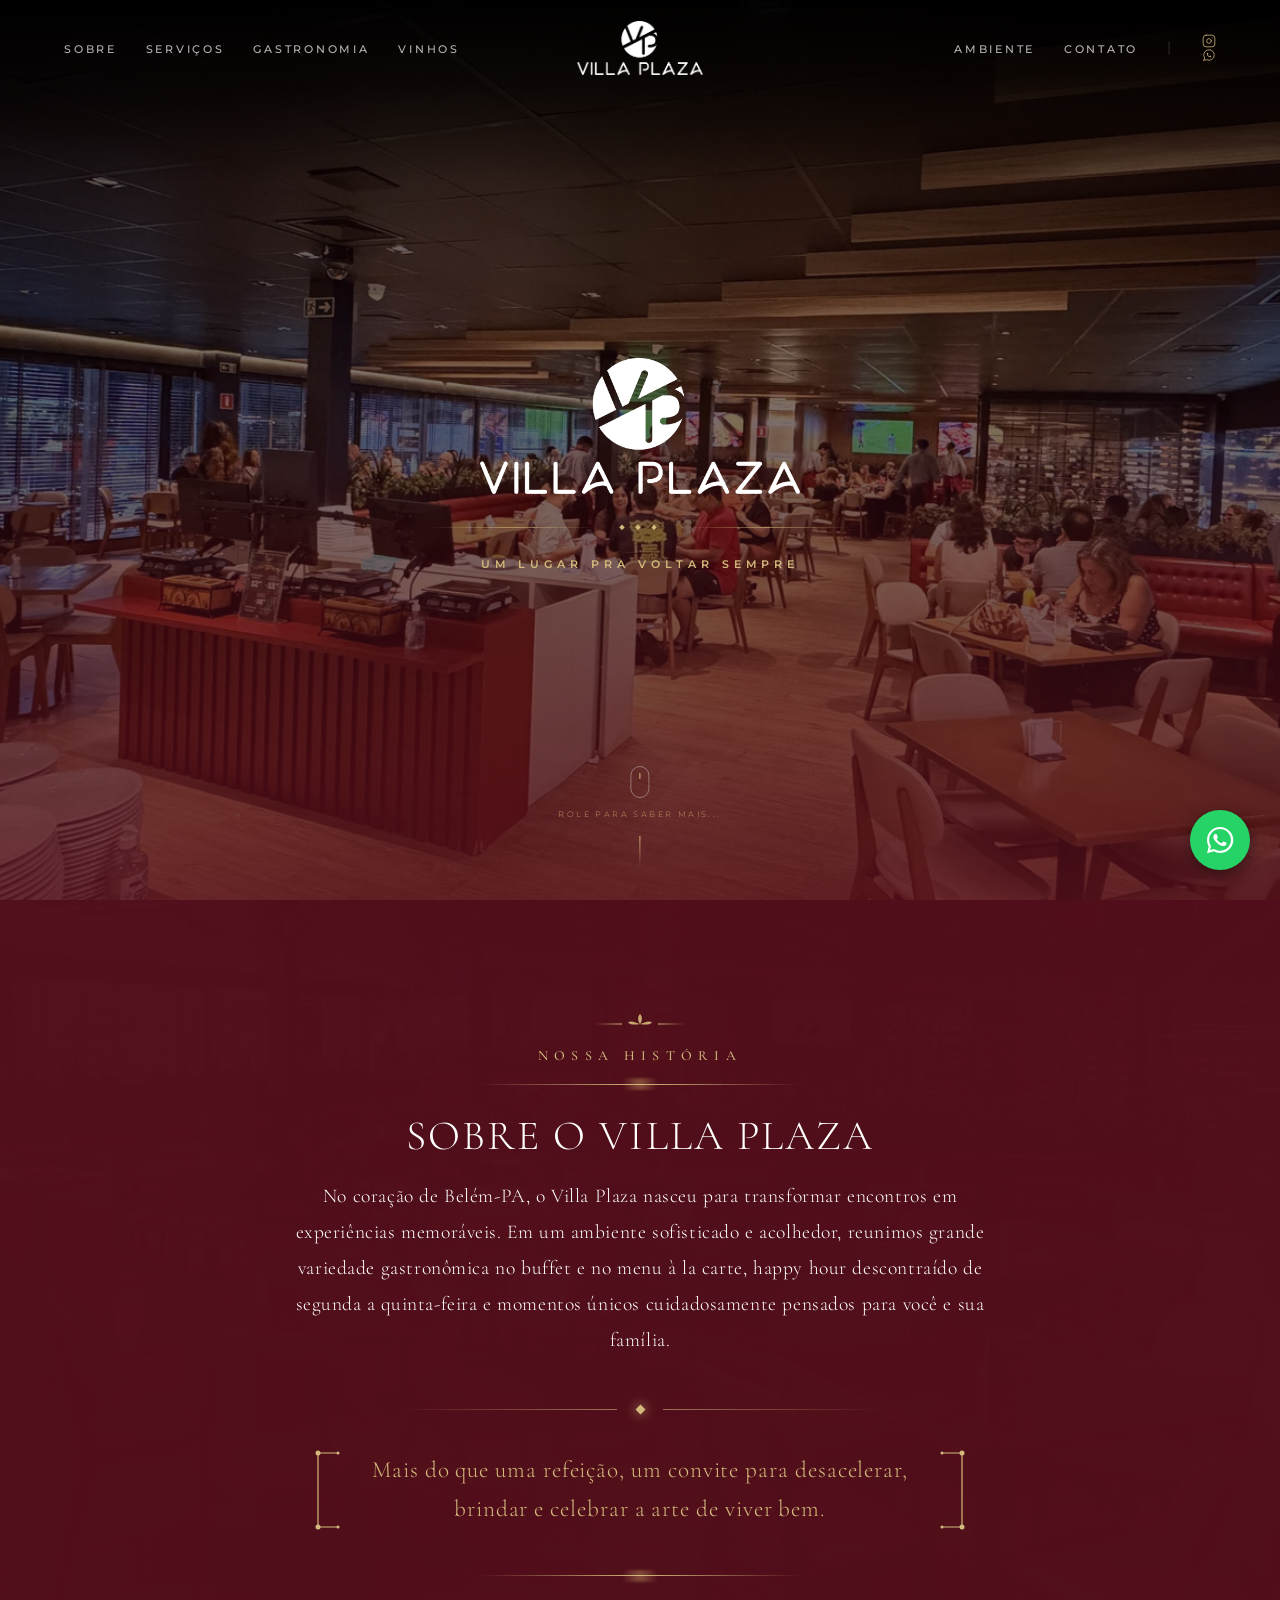
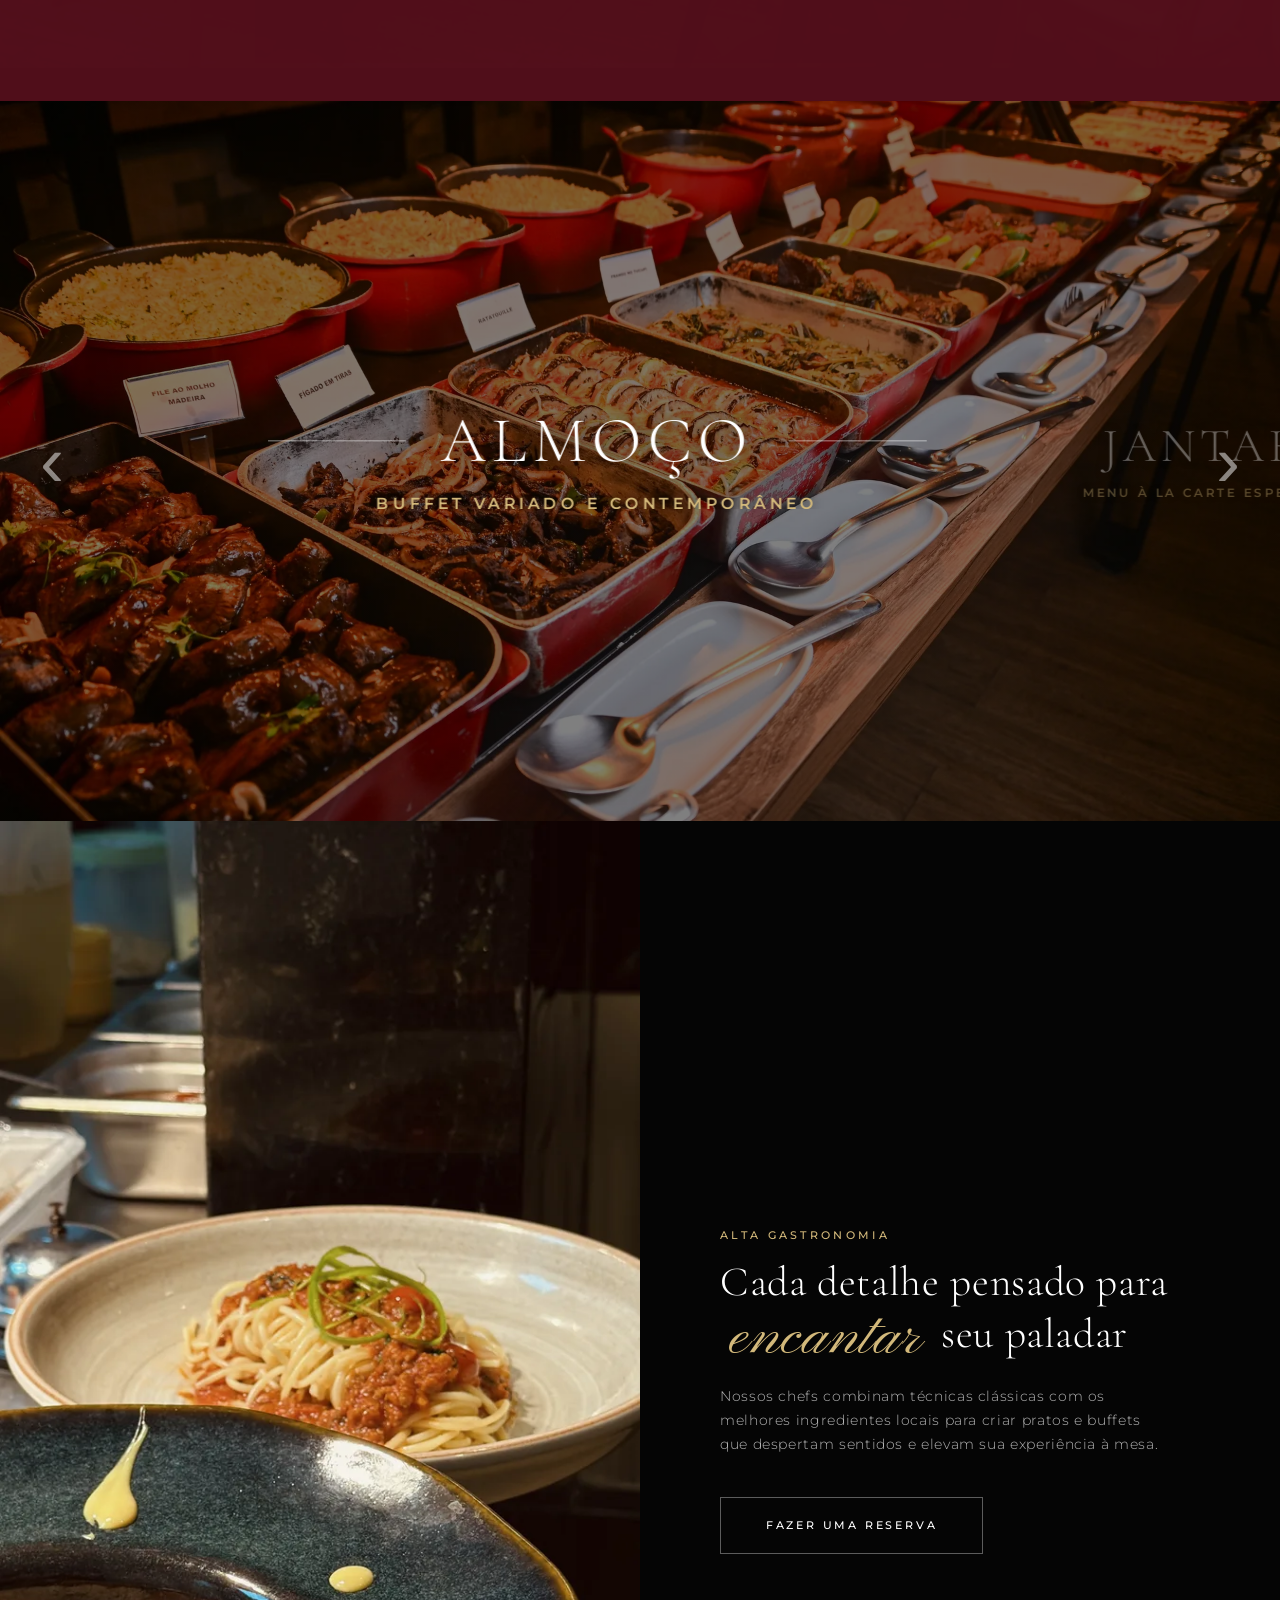
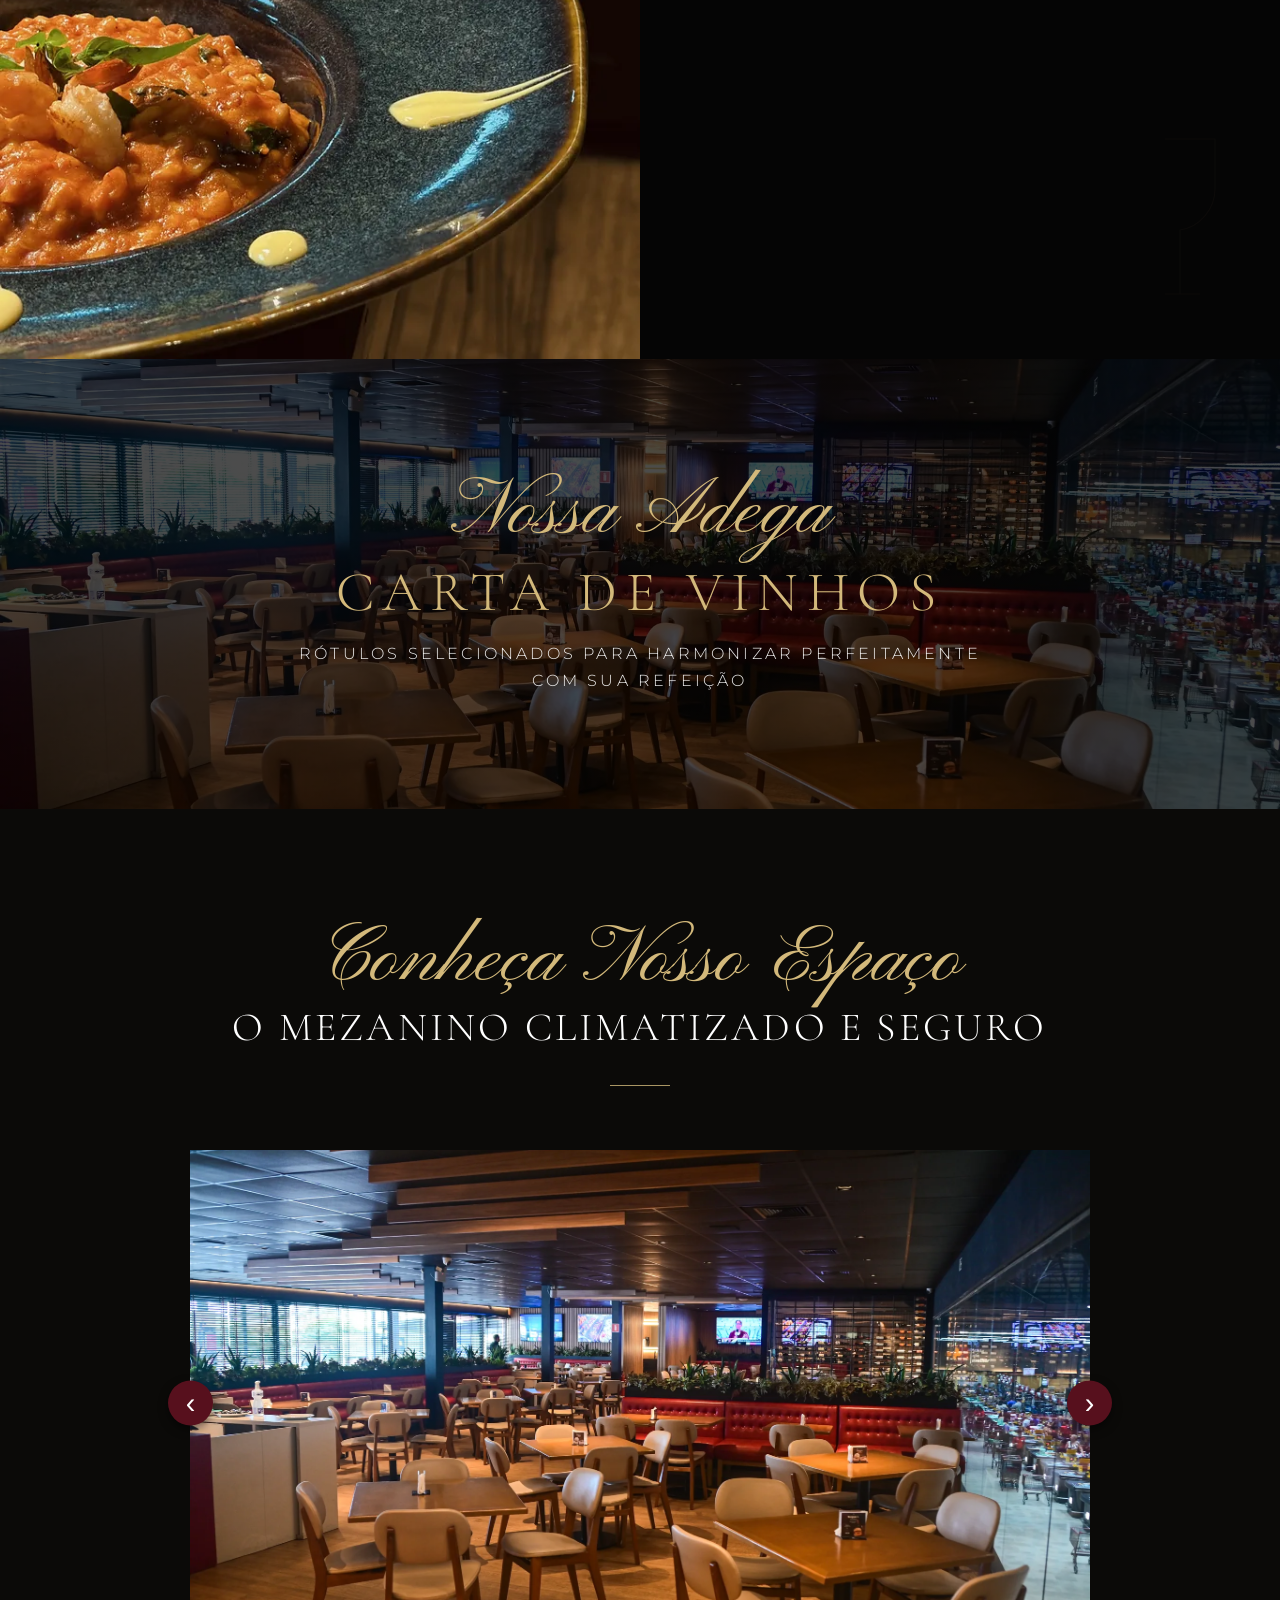
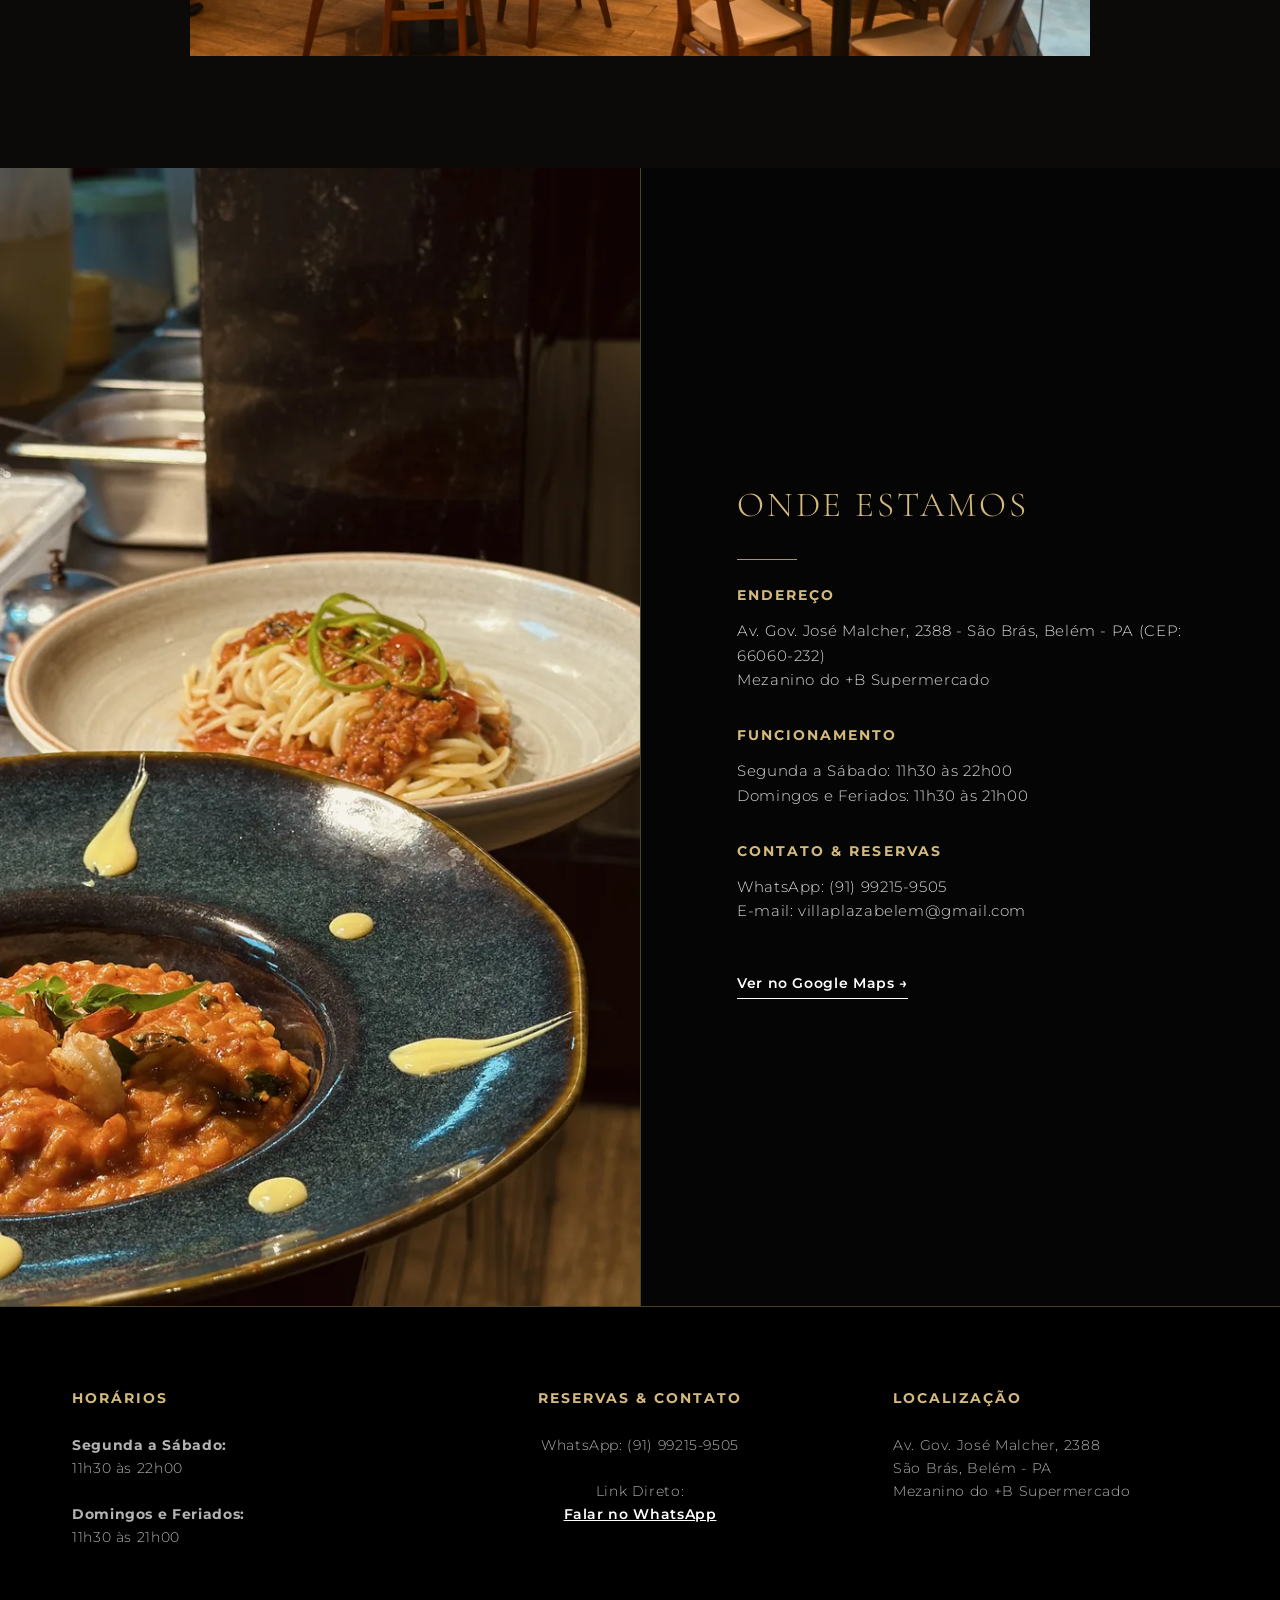
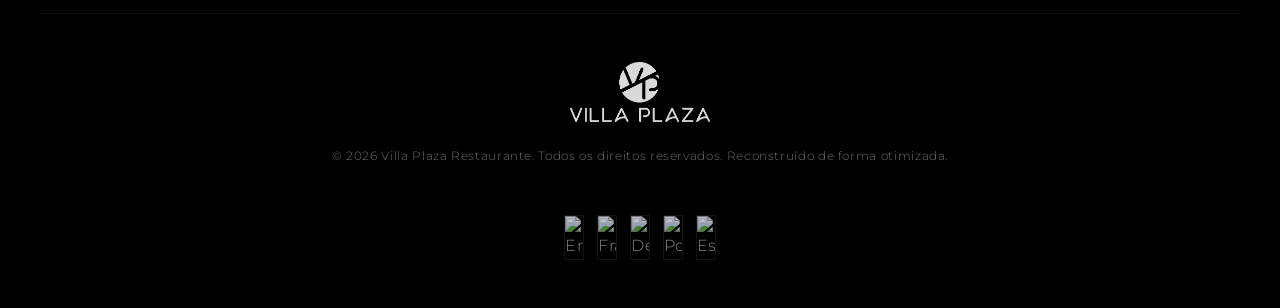
==== commit baf67bf7: "feat(site): remove as seções de avaliações do Google e Instagram do site e do menu de navegação" ====
--- a/Sites REF/site-ref-3-mistura/index.html
+++ b/Sites REF/site-ref-3-mistura/index.html
@@ -41,7 +41,6 @@
                 <nav class="nav-desktop nav-right">
                     <ul class="nav-links">
                         <li><a href="#ambiente" class="nav-link">Ambiente</a></li>
-                        <li><a href="#avaliacoes" class="nav-link">Avaliações</a></li>
                         <li><a href="#contato" class="nav-link">Contato</a></li>
                     </ul>
                 </nav>
@@ -83,7 +82,6 @@
         <a href="#gastronomia" class="mobile-nav-link">Gastronomia</a>
         <a href="#vinhos" class="mobile-nav-link">Vinhos</a>
         <a href="#ambiente" class="mobile-nav-link">Ambiente</a>
-        <a href="#avaliacoes" class="mobile-nav-link">Avaliações</a>
         <a href="#contato" class="mobile-nav-link">Contato e Localização</a>
         
         <div class="mobile-socials" style="margin-top: auto; display: flex; gap: 1.5rem; padding-top: 2rem;">
@@ -323,121 +321,7 @@
                         </div>
                     </div>
                 </div>
-                
                 <button class="carousel-arrow arrow-next" aria-label="Próximo slide">&rsaquo;</button>
-            </div>
-        </div>
-    </section>
-
-    <!-- S8 AVALIAÇÕES GOOGLE (Ref 1 Sobre Grid adaptation, adapted for dark glassmorphism) -->
-    <section class="sobre-section" id="avaliacoes">
-        <div class="section-container sobre-grid">
-            <div class="sobre-image-wrapper">
-                <img src="../../assets/S6 Local/local_interior_design.webp" alt="Detalhe do Design de Interiores" class="section-img">
-                <span class="cursive-overlay-text-left" style="font-family: var(--font-script); font-size: 5rem; letter-spacing: normal;">Villa Plaza</span>
-            </div>
-            
-            <div class="sobre-content">
-                <h2 class="section-title-large white-text" style="font-family: var(--font-display);">AVALIAÇÕES</h2>
-                <h3 class="section-subtitle-serif gold-serif-title" style="font-family: var(--font-display);">O que dizem os nossos clientes</h3>
-                <div class="section-divider"></div>
-                
-                <!-- Google Reviews Card -->
-                <div class="google-reviews-card">
-                    <div class="reviews-card-header">
-                        <div class="google-logo-wrapper">
-                            <span class="google-letter g-blue">G</span>
-                            <span class="google-letter g-red">o</span>
-                            <span class="google-letter g-yellow">o</span>
-                            <span class="google-letter g-blue">g</span>
-                            <span class="google-letter g-green">l</span>
-                            <span class="google-letter g-red">e</span>
-                        </div>
-                        <div class="rating-summary">
-                            <span class="rating-num">4.6</span>
-                            <div class="rating-stars">★★★★★</div>
-                            <span class="rating-reviews-count">7,241 avaliações</span>
-                        </div>
-                    </div>
-                    
-                    <div class="reviews-list">
-                        <div class="review-item">
-                            <div class="review-meta">
-                                <strong style="color: var(--wine-white);">Marcos A.</strong>
-                                <span class="review-stars">★★★★★</span>
-                            </div>
-                            <p class="review-text">"Comida excelente, buffet de almoço super variado e com opções de alto padrão. O espaço no mezanino é confortável e bem climatizado. Recomendo!"</p>
-                        </div>
-                        <div class="review-item">
-                            <div class="review-meta">
-                                <strong style="color: var(--wine-white);">Ana Clara S.</strong>
-                                <span class="review-stars">★★★★★</span>
-                            </div>
-                            <p class="review-text">"Jantar maravilhoso à la carte. O atendimento é muito atencioso e o ambiente é acolhedor e seguro com o estacionamento do supermercado."</p>
-                        </div>
-                    </div>
-                    <a href="https://g.page/r/CWxGzzMgnjfoEBM/review" target="_blank" rel="noopener" class="btn-google-review">Deixar Avaliação no Google</a>
-                </div>
-            </div>
-        </div>
-    </section>
-
-    <!-- S9 REDES SOCIAIS / INSTAGRAM (Ref 1 Instagram Widget adaptation, adapted for dark glassmorphism) -->
-    <section class="instagram-section">
-        <div class="section-container text-center">
-            <span class="cursive-subtitle" style="font-family: var(--font-script); font-size: 5rem; letter-spacing: normal;">Siga-nos</span>
-            <h2 class="section-title gold-serif-title" style="font-family: var(--font-display);">INSTAGRAM</h2>
-            <p class="instagram-handle"><a href="https://www.instagram.com/villaplazabelem" target="_blank" rel="noopener">@villaplazabelem</a></p>
-            
-            <!-- Instagram Profile Header Widget -->
-            <div class="instagram-profile-header">
-                <div class="profile-avatar">
-                    <img src="../../assets/Logos/villa_plaza_logo_color.webp" alt="Villa Plaza Logo">
-                </div>
-                <div class="profile-info">
-                    <div class="profile-username-row">
-                        <span class="profile-username">villaplazabelem</span>
-                        <span class="verified-badge" title="Conta verificada">✓</span>
-                        <a href="https://www.instagram.com/villaplazabelem" target="_blank" rel="noopener" class="btn-insta-follow">Seguir</a>
-                    </div>
-                    <div class="profile-stats-row">
-                        <span class="stat-item"><strong>1,245</strong> publicações</span>
-                        <span class="stat-item"><strong>42.8K</strong> seguidores</span>
-                        <span class="stat-item"><strong>615</strong> seguindo</span>
-                    </div>
-                    <div class="profile-bio">
-                        <strong class="bio-title">Villa Plaza Restaurante</strong>
-                        <p class="bio-text">Buffet no almoço • À la Carte no jantar • Happy Hour de segunda a quinta. No mezanino do +B Supermercado. Estacionamento seguro.</p>
-                    </div>
-                </div>
-            </div>
-            
-            <!-- Grid showing 6 posts -->
-            <div class="instagram-grid">
-                <div class="instagram-item">
-                    <img src="../../assets/S4 Gastronomia/gastronomia_risoto_camarao_espaguete_vertical.webp" alt="Prato Risoto" class="insta-img">
-                    <div class="insta-overlay"><span class="insta-stat">❤ 345</span><span class="insta-stat">💬 14</span></div>
-                </div>
-                <div class="instagram-item">
-                    <img src="../../assets/S3 Experiencia/experiencia_chopp_heineken.webp" alt="Happy Hour Chopp" class="insta-img">
-                    <div class="insta-overlay"><span class="insta-stat">❤ 512</span><span class="insta-stat">💬 29</span></div>
-                </div>
-                <div class="instagram-item">
-                    <img src="../../assets/S4 Gastronomia/gastronomia_pizzas_calabresa_portuguesa_horizontal.webp" alt="Pizza" class="insta-img">
-                    <div class="insta-overlay"><span class="insta-stat">❤ 428</span><span class="insta-stat">💬 18</span></div>
-                </div>
-                <div class="instagram-item">
-                    <img src="../../assets/S6 Local/local_interior_design.webp" alt="Ambiente Interno" class="insta-img">
-                    <div class="insta-overlay"><span class="insta-stat">❤ 289</span><span class="insta-stat">💬 8</span></div>
-                </div>
-                <div class="instagram-item">
-                    <img src="../../assets/S4 Gastronomia/gastronomia_buffet_saladas_selecao.webp" alt="Buffet Salada" class="insta-img">
-                    <div class="insta-overlay"><span class="insta-stat">❤ 198</span><span class="insta-stat">💬 5</span></div>
-                </div>
-                <div class="instagram-item">
-                    <img src="../../assets/S2 Sobre Nossa Historia/sobre_ambiente_restaurante.webp" alt="Salão" class="insta-img">
-                    <div class="insta-overlay"><span class="insta-stat">❤ 376</span><span class="insta-stat">💬 22</span></div>
-                </div>
             </div>
         </div>
     </section>
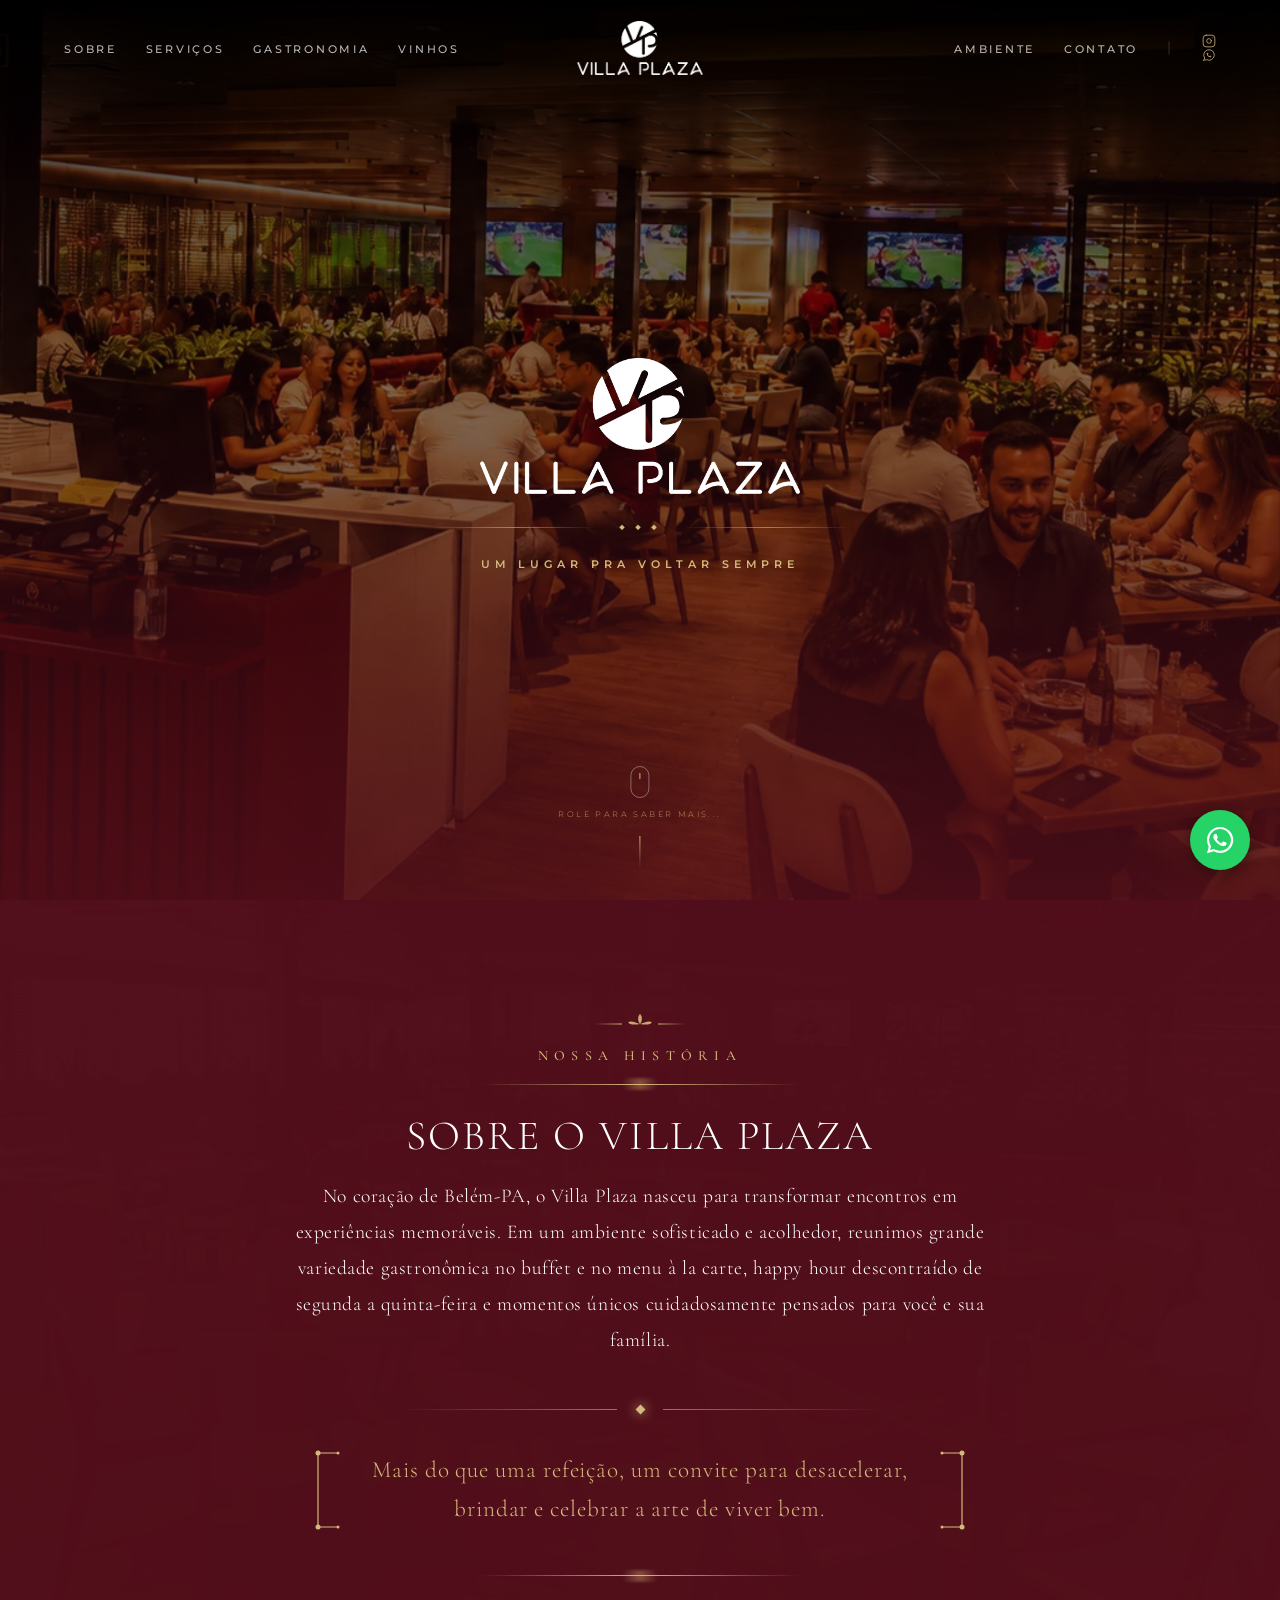
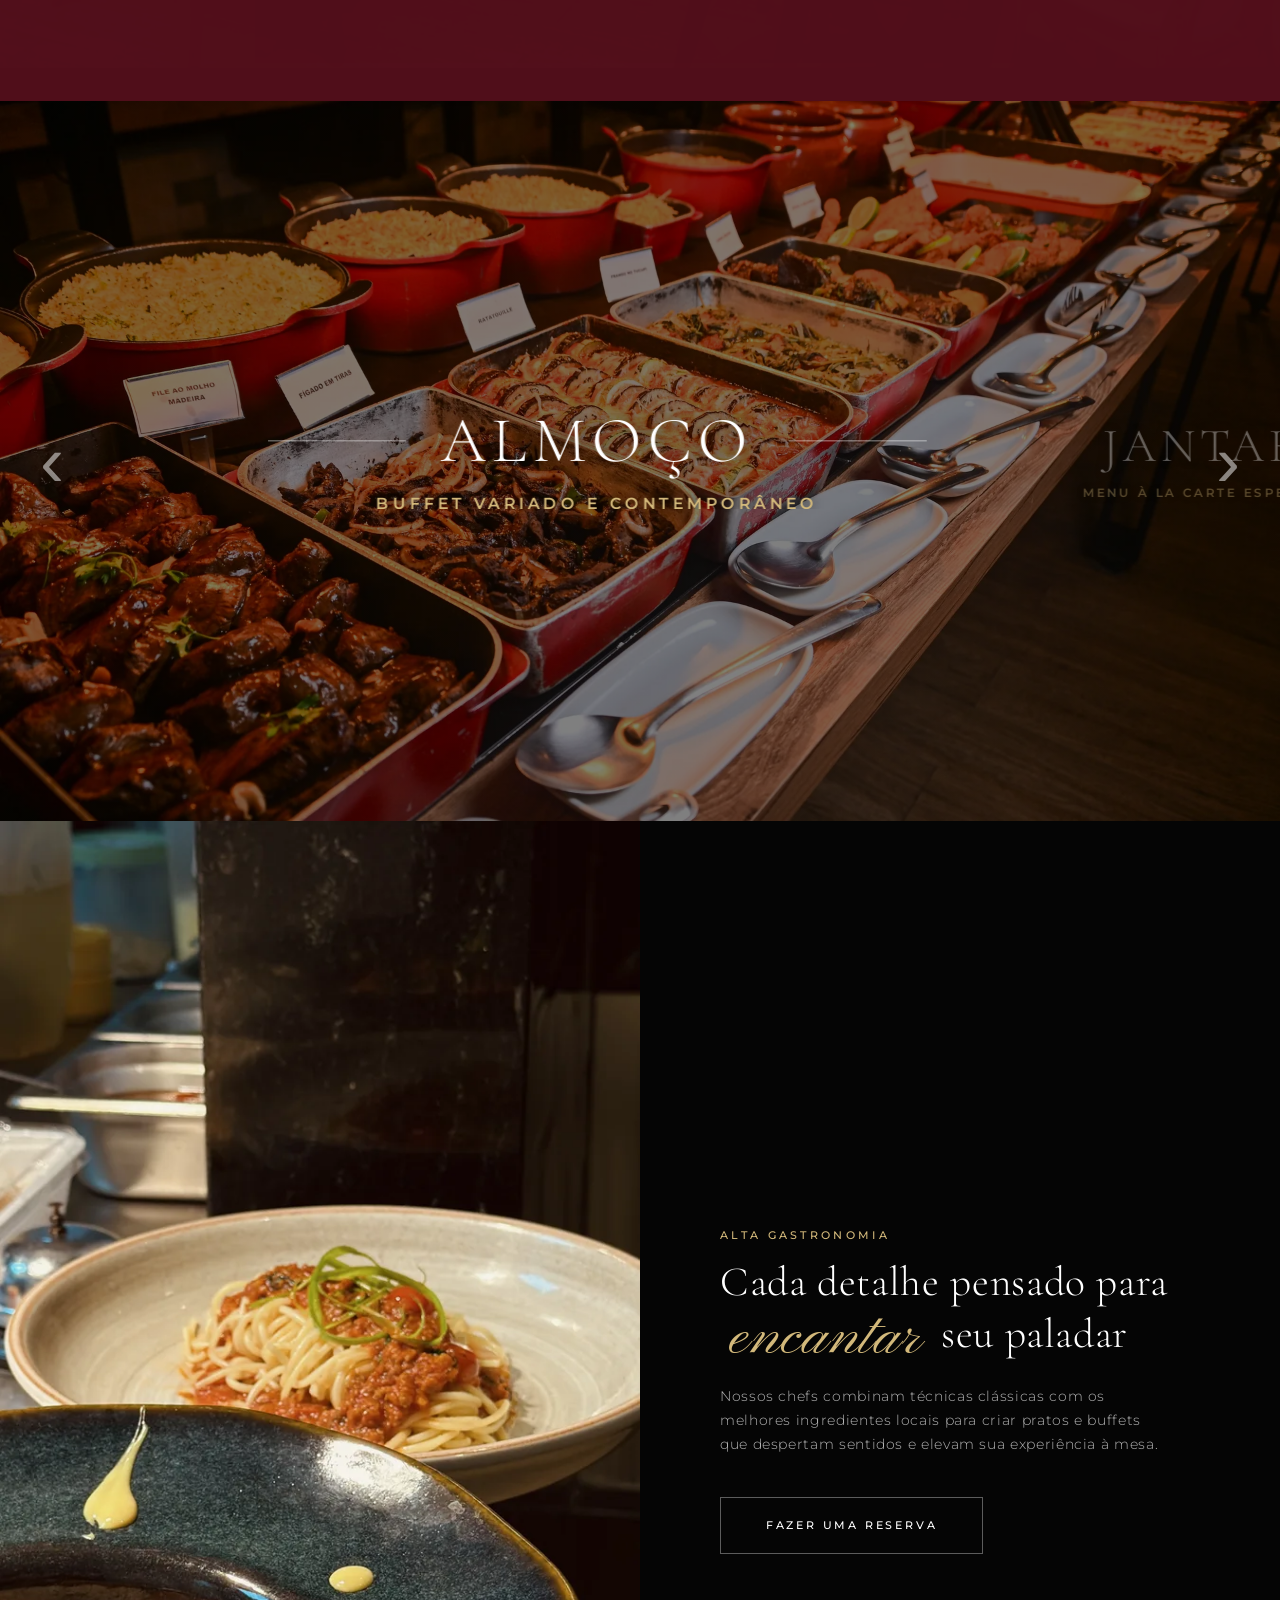
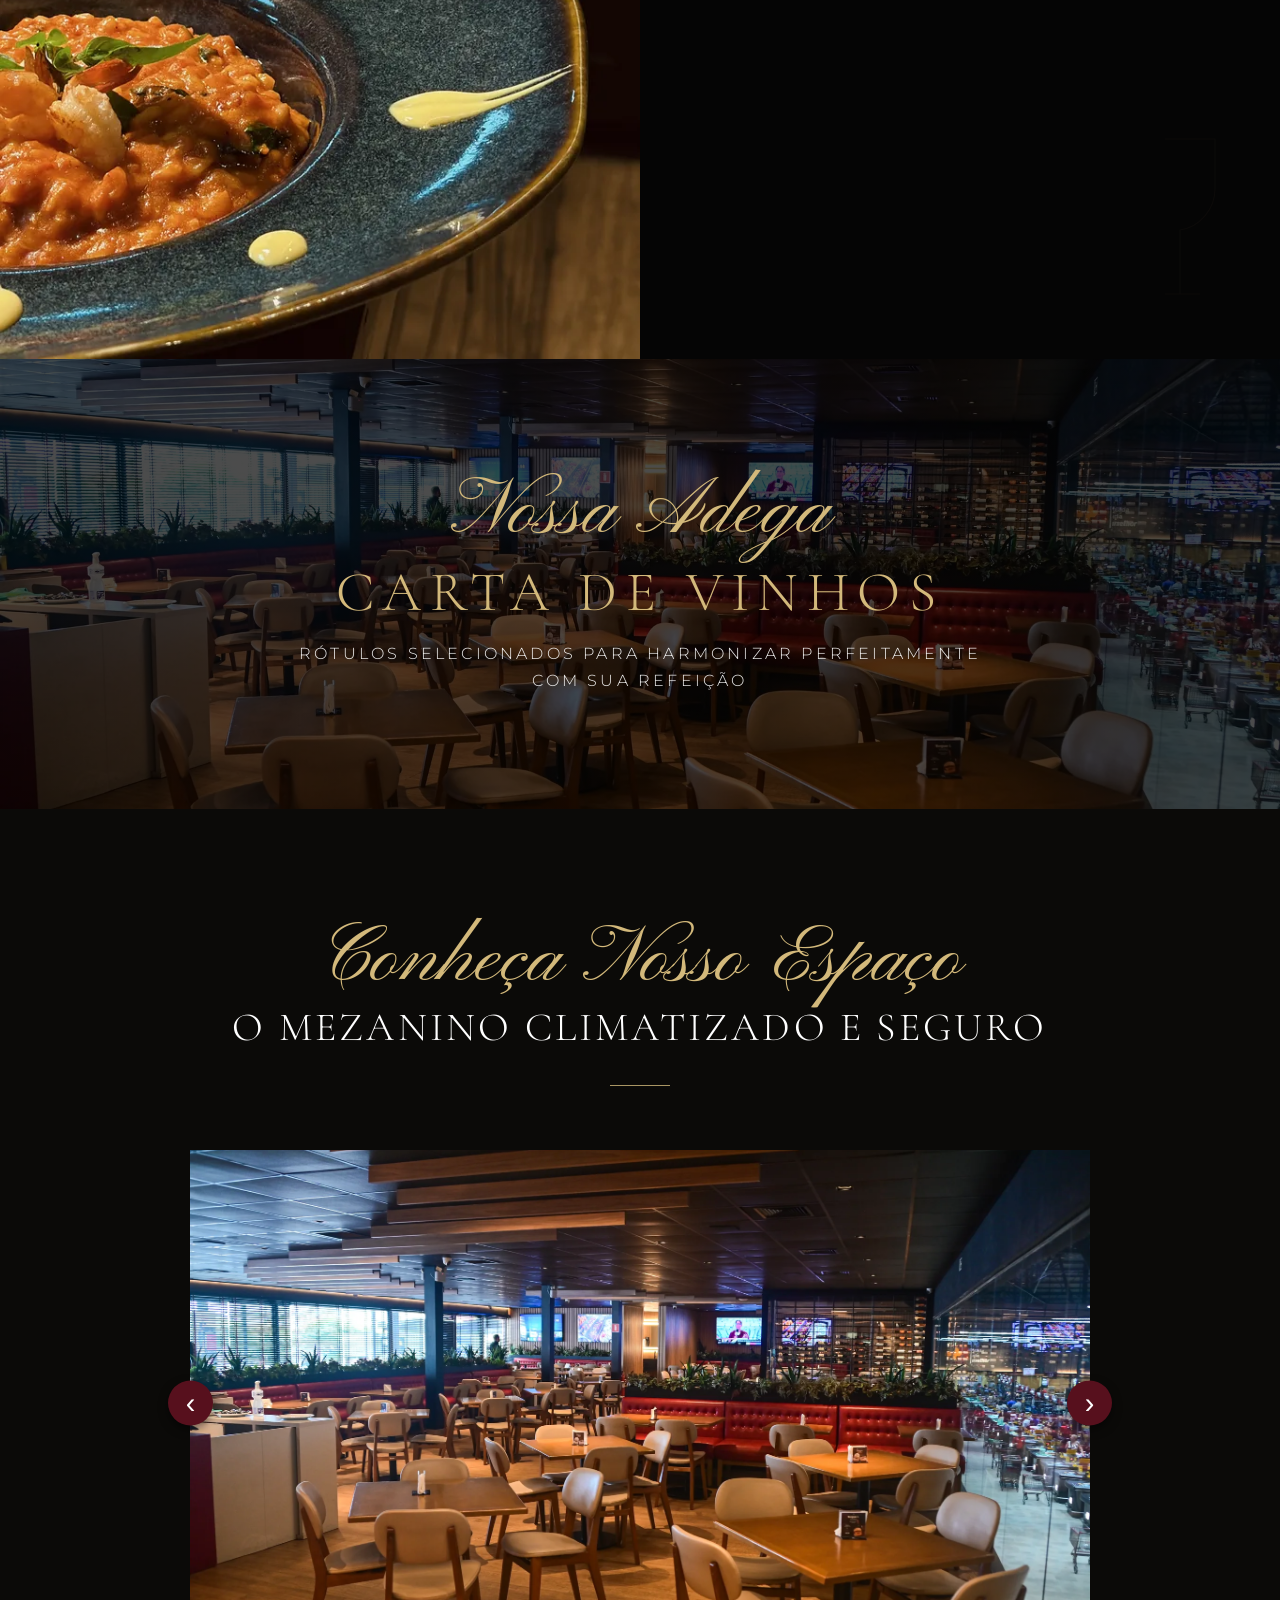
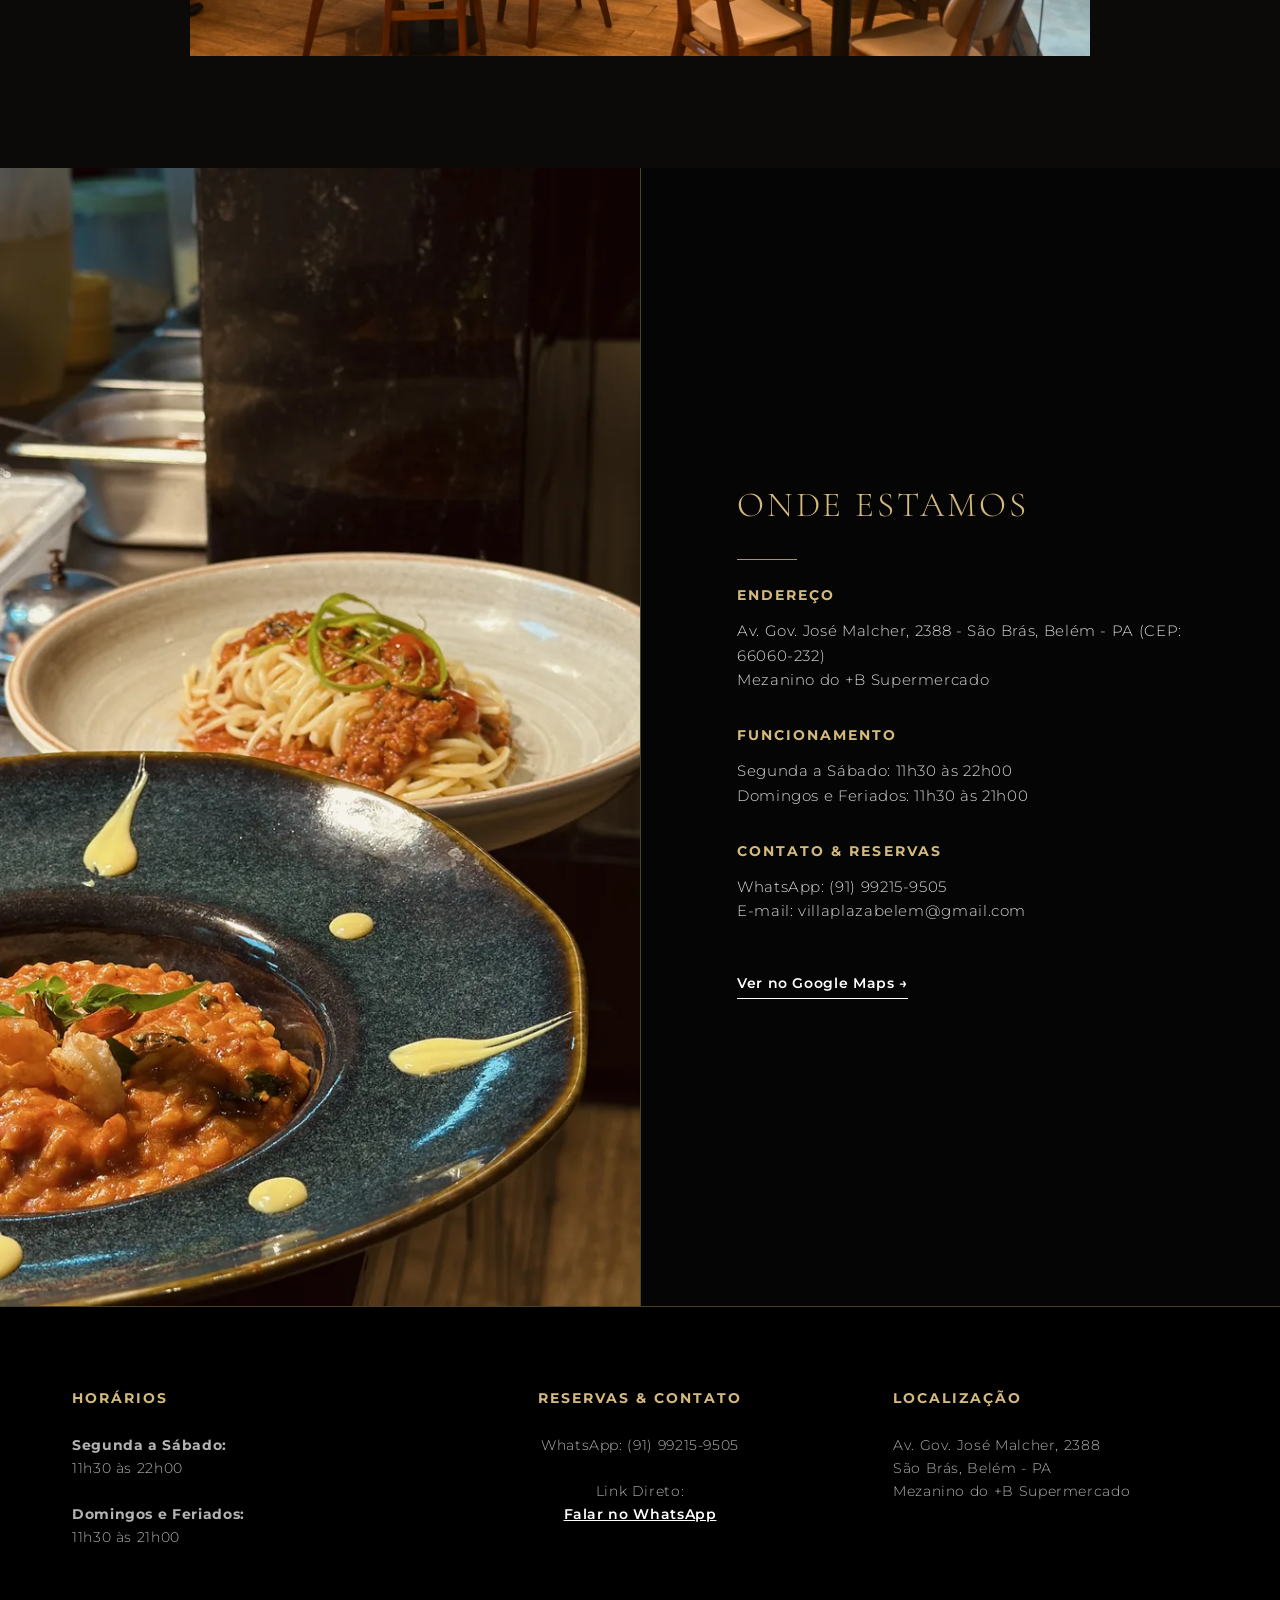
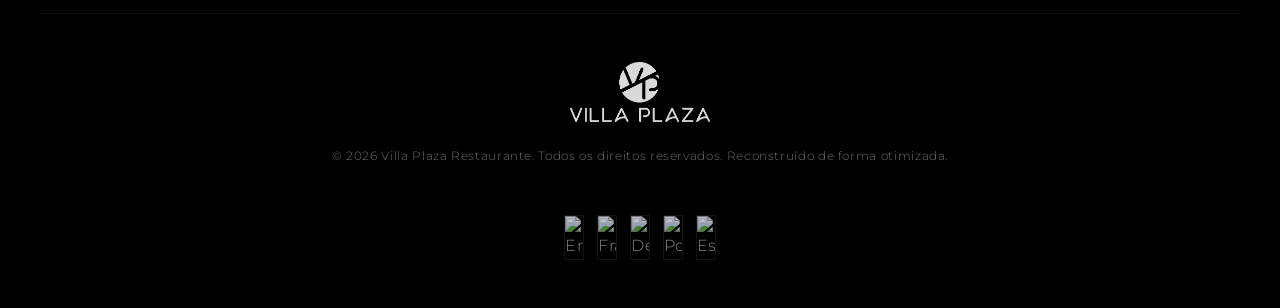
==== commit b19007c8: "feat(site): atualiza imagem de fundo da seção Hero (S1) com a nova imagem her.webp otimizada" ====
--- a/Sites REF/site-ref-3-mistura/index.html
+++ b/Sites REF/site-ref-3-mistura/index.html
@@ -104,7 +104,7 @@
     <!-- S1 TOPO HERO (Image Background with Parallax) -->
     <section id="home" class="hero parallax-container">
         <div class="hero-bg">
-            <img src="../../assets/S2 Sobre Nossa Historia/sobre_ambiente_restaurante.webp" class="parallax-img" alt="Salão Villa Plaza com Clientes">
+            <img src="../../assets/S1 TOPO HERO/her.webp" class="parallax-img" alt="Salão Villa Plaza">
         </div>
         
         <div class="hero-overlay-dark"></div>
